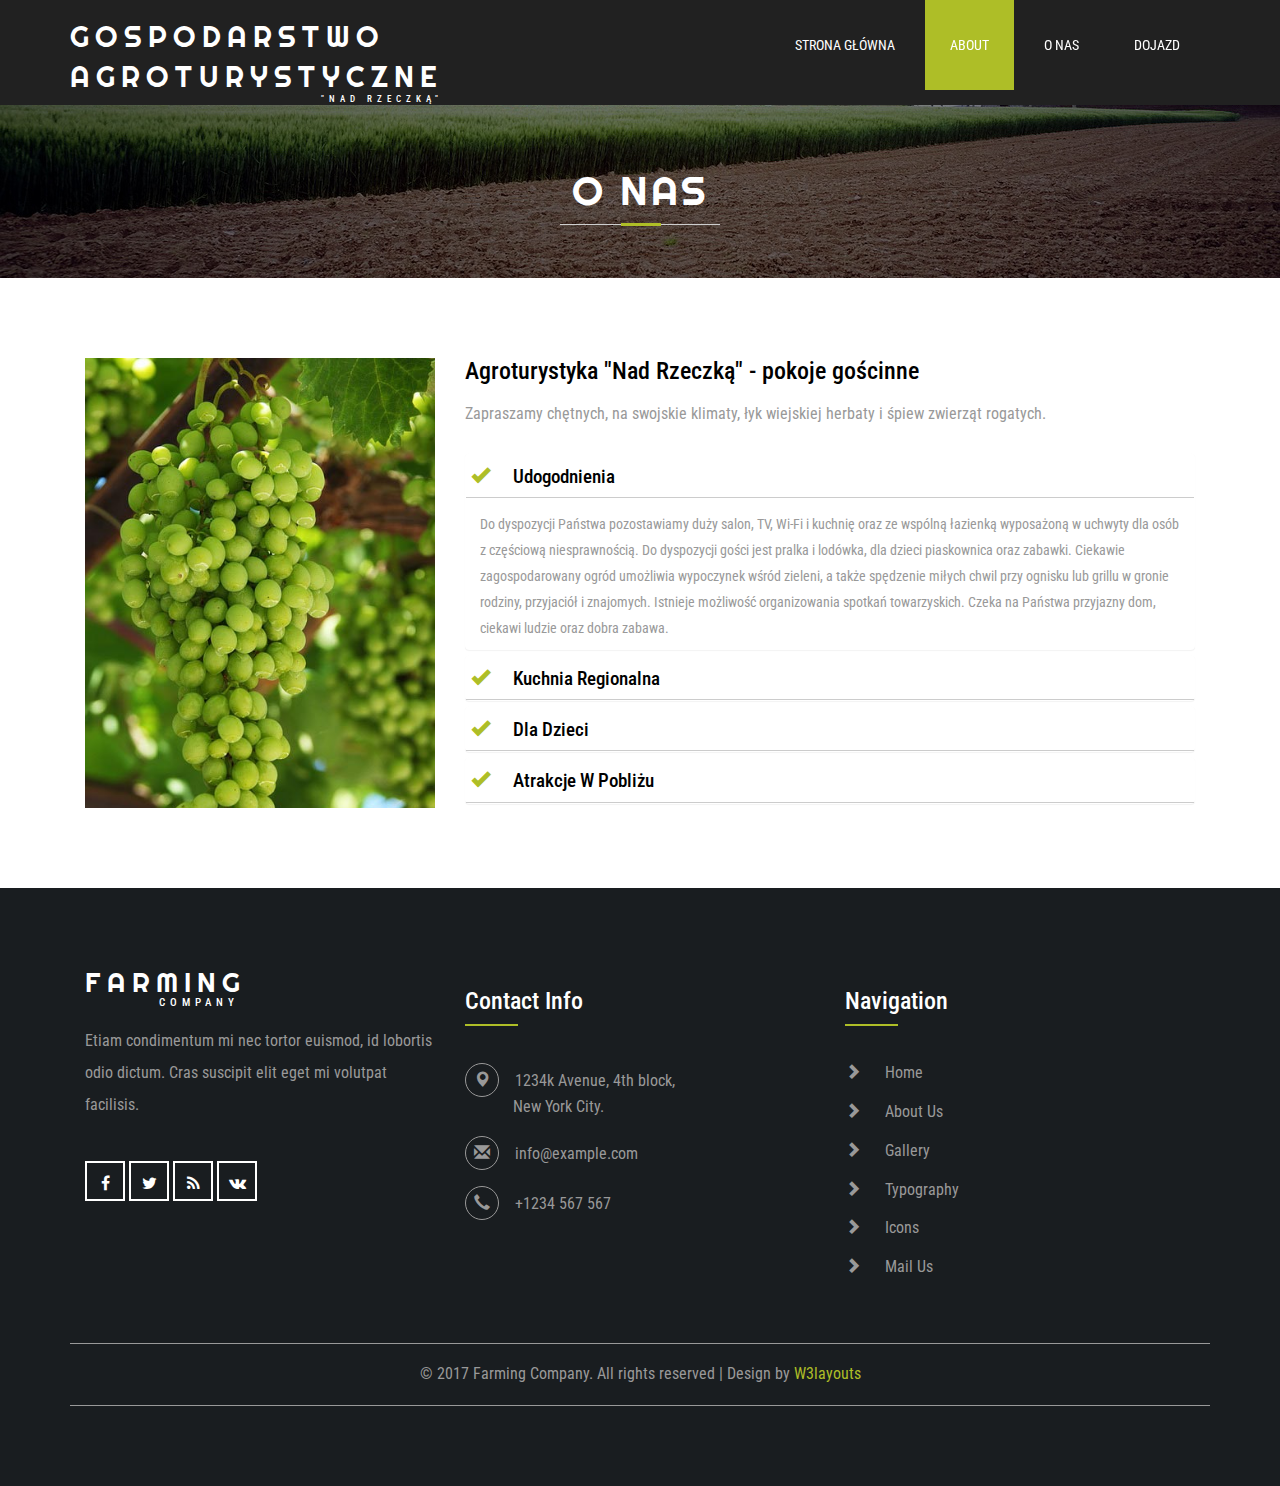
==== about.html @ cc29808d "Update about us main content" ====
<!DOCTYPE html>
<html lang="pl">
<head>
<title>O nas</title>
<meta name="viewport" content="width=device-width, initial-scale=1">
<meta http-equiv="Content-Type" content="text/html; charset=utf-8" />
<meta name="keywords" content="Agroturystyka, Nad, Rzeczka, Hotel, Noclegi, Kontakt, O nas, Informacje" />
<meta name="description" content="Więcej informacji na temat naszego pensjonatu, udogodnienia, atrakcje... "/>
<script type="application/x-javascript"> addEventListener("load", function() { setTimeout(hideURLbar, 0); }, false); function hideURLbar(){ window.scrollTo(0,1); } </script>
<!-- bootstrap-css -->
<link href="css/bootstrap.css" rel="stylesheet" type="text/css" media="all" />
<!--// bootstrap-css -->
<!-- css -->
<link rel="stylesheet" href="css/style.css" type="text/css" media="all" />
<!--// css -->
<!-- font-awesome icons -->
<link href="css/font-awesome.css" rel="stylesheet"> 
<!-- //font-awesome icons -->
<!-- font -->
<link href="//fonts.googleapis.com/css?family=Righteous&subset=latin-ext" rel="stylesheet">
<link href='//fonts.googleapis.com/css?family=Roboto+Condensed:400,700italic,700,400italic,300italic,300' rel='stylesheet' type='text/css'>
<!-- //font -->
<script src="js/jquery-1.11.1.min.js"></script>
<script src="js/bootstrap.js"></script>
<script src="js/SmoothScroll.min.js"></script>
<script type="text/javascript">
	jQuery(document).ready(function($) {
		$(".scroll").click(function(event){		
			event.preventDefault();
			$('html,body').animate({scrollTop:$(this.hash).offset().top},1000);
		});
	});
</script>
</head>
<body>
	<!-- header -->
	<div class="header">
	<div class="container">
		<nav class="navbar navbar-default">
			<!-- Brand and toggle get grouped for better mobile display -->
			<div class="navbar-header">
				<button type="button" class="navbar-toggle collapsed" data-toggle="collapse" data-target="#bs-example-navbar-collapse-1">
					<span class="sr-only">Toggle navigation</span>
					<span class="icon-bar"></span>
					<span class="icon-bar"></span>
					<span class="icon-bar"></span>
				</button>
				<div class="w3layouts-logo">
					<h1><a href="index">Gospodarstwo <br>Agroturystyczne<span>"Nad Rzeczką"</span></a></h1>
				</div>
			</div>

			<!-- Collect the nav links, forms, and other content for toggling -->
			<div class="collapse navbar-collapse nav-wil" id="bs-example-navbar-collapse-1">
				<nav>
					<ul class="nav navbar-nav">
						<li><a href="index.html">Strona główna</a></li>
						<li class="active"><a href="about.html" class="hvr-sweep-to-bottom">About</a></li>
						<li><a href="gallery.html" class="hvr-sweep-to-bottom">O nas</a></li>
						<li><a href="mail.html" class="hvr-sweep-to-bottom">Dojazd</a></li>
					</ul>
				</nav>
			</div>
			<!-- /.navbar-collapse -->
		</nav>
	</div>
</div>
	<!-- //header -->
	<!-- banner -->
	<div class="banner about-banner">
		<div class="container">
			<h2>O NAS</h2>
			<div class="agileits-line"> </div>
		</div>
	</div>
	<!-- //banner -->
	<!-- about -->
	<!-- about-top -->
	<div class="about-top">
		<div class="container">
			<div class="about-w3ls-row">
				<div class="col-md-4 about-left">
					<div class="about-w3layouts-pic">
						
					</div> 
				</div>
				<div class="col-md-8 about-right">
					<h5>Agroturystyka "Nad Rzeczką" - pokoje gościnne</h5>
					<p>Zapraszamy chętnych, na swojskie klimaty, łyk wiejskiej herbaty i śpiew zwierząt rogatych.</p>
					<!-- history -->
					<div class="panel-group" id="accordion" role="tablist" aria-multiselectable="true"> 
						<div class="panel panel-default">
							<div class="panel-heading" role="tab" id="headingOne">
								<h4 class="panel-title asd">
									<a class="pa_italic" role="button" data-toggle="collapse" data-parent="#accordion" href="#collapseOne" aria-expanded="true" aria-controls="collapseOne">
										<span class="glyphicon glyphicon-ok" aria-hidden="true"></span> Udogodnienia
									</a>
								</h4>
							</div>
							<div id="collapseOne" class="panel-collapse collapse in" role="tabpanel" aria-labelledby="headingOne">
								<div class="panel-body panel_text">
									Do dyspozycji Państwa pozostawiamy duży salon, TV, Wi-Fi i kuchnię oraz ze wspólną łazienką wyposażoną w uchwyty dla osób z częściową niesprawnością.
									Do dyspozycji gości jest pralka i lodówka, dla dzieci piaskownica oraz zabawki.
									Ciekawie zagospodarowany ogród umożliwia wypoczynek wśród zieleni, a także spędzenie miłych chwil przy ognisku lub grillu w gronie rodziny, przyjaciół i znajomych.
									Istnieje możliwość organizowania spotkań towarzyskich. Czeka na Państwa przyjazny dom, ciekawi ludzie oraz dobra zabawa.
								</div>
							</div>
						</div>
						<div class="panel panel-default">
							<div class="panel-heading" role="tab" id="headingTwo">
								<h4 class="panel-title asd">
									<a class="pa_italic collapsed" role="button" data-toggle="collapse" data-parent="#accordion" href="#collapseTwo" aria-expanded="false" aria-controls="collapseTwo">
										<span class="glyphicon glyphicon-ok" aria-hidden="true"></span> Kuchnia regionalna
									</a>
								</h4>
							</div>
							<div id="collapseTwo" class="panel-collapse collapse" role="tabpanel" aria-labelledby="headingTwo">
								<div class="panel-body panel_text">
									Polecamy kuchnię regionalną, smaczne potrawy z produktów własnego gospodarstwa- masła, sery, mięsa oraz warzywa z przydomowego ogródka.
									Proponujemy możliwość uczestnictwa w wypieku ciast robieniu serów i masła oraz prac gospodarskich.
								</div>
							</div>
						</div>
						<div class="panel panel-default">
							<div class="panel-heading" role="tab" id="headingThree">
							  <h4 class="panel-title asd">
								<a class="pa_italic collapsed" role="button" data-toggle="collapse" data-parent="#accordion" href="#collapseThree" aria-expanded="false" aria-controls="collapseThree">
									<span class="glyphicon glyphicon-ok" aria-hidden="true"></span> Dla dzieci
								</a>
							  </h4>
							</div>
							<div id="collapseThree" class="panel-collapse collapse" role="tabpanel" aria-labelledby="headingThree">
								<div class="panel-body panel_text">
									Dzieci mogą zaprzyjaźnić się ze zwierzętami w naszym obejściu oraz zabrać ze sobą swoje domowe zwierzątka. Organizujemy piesze wycieczki po okolicy.
									Oprócz tego w naszej miejscowości znajduje się stadnina koni<a href="http://stajnia-roka.pl/" target="_blank"> "Roka" &nbsp;</a>i Ośrodek Kultury Wiejskiej, w którym organizowane są zabawy dla dzieci oraz imprezy regionalne.
									Zaletą tego miejsca są duże tereny do jazdy konnej (łąki, las i nieużytki). Stajnia specjalizuje się w hodowli, nauce jazdy konnej i imprezach
									integracyjnych.
								</div>
							</div>
						</div>
						<div class="panel panel-default">
							<div class="panel-heading" role="tab" id="headingFour">
							  <h4 class="panel-title asd">
								<a class="pa_italic collapsed" role="button" data-toggle="collapse" data-parent="#accordion" href="#collapseFour" aria-expanded="false" aria-controls="collapseFour">
									<span class="glyphicon glyphicon-ok" aria-hidden="true"></span> Atrakcje w pobliżu
								</a>
							  </h4>
							</div>
							<div id="collapseFour" class="panel-collapse collapse" role="tabpanel" aria-labelledby="headingFour">
								<div class="panel-body panel_text">
									<ul>
										<li>Stadnina koni (1 km)</li>
										<li>Muzeum Tkactwa oraz kościół z malowidłami Mehoffera (5 km)</li>
										<li>Sanktuarium Maryjne w Licheniu (57 km)</li>
										<li>Wspaniałe dywany kwiatowe z okazji Bożego Ciała w pobliskim Spycimierzu (21 km)</li>
										<li>Zamek w Uniejowie wraz z parkiem i kąpielisko z wodami geotermalnymi (20 km)</li>
									</ul>
								</div>
							</div>
						</div>
					</div>
					<!-- //history --> 
				</div>
				<div class="clearfix"> </div> 
			</div>
		</div>
	</div>

	<!-- footer -->
	<div class="footer">
		<div class="container">
			<div class="agileinfo_footer_grids">
				<div class="col-md-4 agileinfo_footer_grid">
					<div class="agile-logo">
						<h4><a href="index.html">Farming <span>Company</span></a></h4>
					</div>
					<p>Etiam condimentum mi nec tortor euismod, id lobortis odio dictum. Cras 
						suscipit elit eget mi volutpat facilisis.</p>
					<div class="agileinfo-social-grids">
						<ul>
							<li><a href="#"><i class="fa fa-facebook"></i></a></li>
							<li><a href="#"><i class="fa fa-twitter"></i></a></li>
							<li><a href="#"><i class="fa fa-rss"></i></a></li>
							<li><a href="#"><i class="fa fa-vk"></i></a></li>
						</ul>
					</div>
				</div>
				<div class="col-md-4 agileinfo_footer_grid">
					<h3>Contact Info</h3>
					<ul class="agileinfo_footer_grid_list">
						<li><i class="glyphicon glyphicon-map-marker" aria-hidden="true"></i>1234k Avenue, 4th block, <span>New York City.</span></li>
						<li><i class="glyphicon glyphicon-envelope" aria-hidden="true"></i><a href="mailto:info@example.com">info@example.com</a></li>
						<li><i class="glyphicon glyphicon-earphone" aria-hidden="true"></i>+1234 567 567</li>
					</ul>
				</div>
				<div class="col-md-4 agileinfo_footer_grid">
					<h3>Navigation</h3>
					<ul class="agileinfo_footer_grid_nav">
						<li><span class="glyphicon glyphicon-chevron-right" aria-hidden="true"></span><a href="index.html">Home</a></li>
						<li><span class="glyphicon glyphicon-chevron-right" aria-hidden="true"></span><a href="about.html">About Us</a></li>
						<li><span class="glyphicon glyphicon-chevron-right" aria-hidden="true"></span><a href="gallery.html">Gallery</a></li>
						<li><span class="glyphicon glyphicon-chevron-right" aria-hidden="true"></span><a href="typography.html">Typography</a></li>
						<li><span class="glyphicon glyphicon-chevron-right" aria-hidden="true"></span><a href="icons.html">Icons</a></li>
						<li><span class="glyphicon glyphicon-chevron-right" aria-hidden="true"></span><a href="mail.html">Mail Us</a></li>
					</ul>
				</div>
				<div class="clearfix"> </div>
			</div>
			<div class="w3agile_footer_copy">
				<p>&copy; 2017 Farming Company. All rights reserved | Design by <a href="http://w3layouts.com/">W3layouts</a></p>
			</div>
		</div>
	</div>
	<!-- //footer -->
	<script type="text/javascript" src="js/move-top.js"></script>
	<script type="text/javascript" src="js/easing.js"></script>
	<!-- here stars scrolling icon -->
	<script type="text/javascript">
		$(document).ready(function() {
			/*
				var defaults = {
				containerID: 'toTop', // fading element id
				containerHoverID: 'toTopHover', // fading element hover id
				scrollSpeed: 1200,
				easingType: 'linear' 
				};
			*/
								
			$().UItoTop({ easingType: 'easeOutQuart' });
								
			});
	</script>
<!-- //here ends scrolling icon -->
</body>	
</html>
---- css/style.css ----
/*--A Design by W3layouts 
Author: W3layout
Author URL: http://w3layouts.com
License: Creative Commons Attribution 3.0 Unported
License URL: http://creativecommons.org/licenses/by/3.0/
--*/
body a {
  transition: 0.5s all;
  -webkit-transition: 0.5s all;
  -o-transition: 0.5s all;
  -moz-transition: 0.5s all;
  -ms-transition: 0.5s all;
}
html, body{
    font-size: 100%;
	font-family: 'Roboto Condensed', sans-serif;
}
body{
	background:#FFFFFF;
}
body a:hover {
    text-decoration: none;
}
/*-- header --*/
input[type="submit"],.w3l_banner_info_left_grid_left h3 a,.w3agile_footer_copy p a,.reply a,.agile_cat_grid_tags ul li a:hover,.agile_cat_grid ul.categories li a,.w3l_admin a,.w3ls_single_left_grid_right ul li a,.wthree_features_services_grid h4 a,.agile_services_bottom_grid_left_grid a,.simplefilter li,.agileinfo_footer_grid ul li a,.w3l_banner_info_left_grid1,.agile_blog_grid h4 a{
	transition: .5s ease-in;
	-webkit-transition: .5s ease-in;
	-moz-transition: .5s ease-in;
	-o-transition: .5s ease-in;
	-ms-transition: .5s ease-in;
}
.header {
    background: #212121;
}
.navbar-default {
    background: none;
    border: none;
}
.navbar {
    margin-bottom: 0;
}
.navbar-collapse {
    padding: 0;
    box-shadow: none;
}
.navbar-default .navbar-brand {
    color: #fff;
}
.w3layouts-logo {
    margin: 1em 0 0 0;
}
.w3layouts-logo h1{
	margin:0;
}
.w3layouts-logo h1 a {
    font-family: 'Righteous', cursive;
    font-size: .8em;
    letter-spacing: 6px;
    text-transform: uppercase;
    color: #FFFFFF;
    text-decoration: none;
}
.w3layouts-logo h1 a span{
    display: block;
    font-size: .3em;
    letter-spacing: 5px;
    text-align: right;
    font-family: 'Roboto Condensed', sans-serif;
}
.navbar-nav {
    float: right;
    margin: 0;
}
.navbar-default .navbar-nav > li > a {
    color: #fff;
}
.navbar-default .navbar-nav > li > a:hover, .navbar-default .navbar-nav > li > a:focus {
    color: #fff;
}
.navbar-default .navbar-brand:hover, .navbar-default .navbar-brand:focus {
    color: #ffffff;
}
.navbar-nav > li > a {
    font-size: 14px;
    padding:35px 25px;
    text-transform: uppercase;
	margin-right:5px;
}
.navbar-default .navbar-nav > .active > a, .navbar-default .navbar-nav > .active > a:hover, .navbar-default .navbar-nav > .active > a:focus {
    color: #fff;
    background-color: #aebe27;
}
/* Sweep To Bottom */
.hvr-sweep-to-bottom {
  display: inline-block;
  vertical-align: middle;
  -webkit-transform: translateZ(0);
  transform: translateZ(0);
  box-shadow: 0 0 1px rgba(0, 0, 0, 0);
  -webkit-backface-visibility: hidden;
  backface-visibility: hidden;
  -moz-osx-font-smoothing: grayscale;
  position: relative;
  -webkit-transition-property: color;
  transition-property: color;
  -webkit-transition-duration: 0.3s;
  transition-duration: 0.3s;
}
.hvr-sweep-to-bottom:before {
  content: "";
  position: absolute;
  z-index: -1;
  top: 0;
  left: 0;
  right: 0;
  bottom: 0;
  background: #aebe27;
  -webkit-transform: scaleY(0);
  transform: scaleY(0);
  -webkit-transform-origin: 50% 0;
  transform-origin: 50% 0;
  -webkit-transition-property: transform;
  transition-property: transform;
  -webkit-transition-duration: 0.3s;
  transition-duration: 0.3s;
  -webkit-transition-timing-function: ease-out;
  transition-timing-function: ease-out;
}
.hvr-sweep-to-bottom:hover, .hvr-sweep-to-bottom:focus, .hvr-sweep-to-bottom:active {
  color: white;
}
.hvr-sweep-to-bottom:hover:before, .hvr-sweep-to-bottom:focus:before, .hvr-sweep-to-bottom:active:before {
  -webkit-transform: scaleY(1);
  transform: scaleY(1);
}

ul.dropdown-menu {
    background: #212121;
    box-shadow: 0 0 0;
    border: none;
    margin: 0;
    top: 6.4em;
    left: 0;
    min-width: 105px;
}
.dropdown-menu > li > a {
    display: block;
    padding: 6px 16px;
    clear: both;
    margin: 0 !important;
    font-weight: normal;
    line-height: 1.42857143;
    color: #FFF !important;
    border: none !important;
}
.dropdown-menu > li > a:hover, .dropdown-menu > li > a:focus {
    background: none;
}
.dropdown-menu > .active > a, .dropdown-menu > .active > a:hover, .dropdown-menu > .active > a:focus {
    color: #fff;
    text-decoration: none;
    background-color: #aebe27;
    outline: 0;
}
.dropdown-submenu {
    position: relative;
}

.dropdown-submenu>.dropdown-menu {
    top: 0;
    left: 103%;
    margin-top: -6px;
    margin-left: -1px;
    -webkit-border-radius: 0 6px 6px 6px;
    -moz-border-radius: 0 6px 6px;
    border-radius: 0 6px 6px 6px;
}

.dropdown-submenu:hover>.dropdown-menu {
    display: block;
}

.dropdown-submenu>a:after {
    display: block;
    content: " ";
    float: right;
    width: 0;
    height: 0;
    border-color: transparent;
    border-width: 5px 0 5px 5px;
    margin-top: 5px;
    margin-right: -10px;
}

.dropdown-submenu:hover>a:after {
    border-left-color: #fff;
}

.dropdown-submenu.pull-left {
    float: none;
}

.dropdown-submenu.pull-left>.dropdown-menu {
    left: -100%;
    margin-left: 10px;
    -webkit-border-radius: 6px 0 6px 6px;
    -moz-border-radius: 6px 0 6px 6px;
    border-radius: 6px 0 6px 6px;
}
/*-- //header --*/
/*-- banner --*/
.banner{
    background: url(../images/1.jpg) no-repeat 0px 0px;
    background-size: cover;
    -webkit-background-size: cover;
    -moz-background-size: cover;
    -o-background-size: cover;
    -ms-background-size: cover;
    min-height: 650px;
    position: relative;
}
.banner_text{
    text-align: center;
    margin: 6em 0 0 0;
}
.banner_text h3{
    color: #FFFFFF;
    font-size: 5em;
    margin: 0;
    font-weight: 600;
    text-transform: uppercase;
}
.banner_text p{
    color: #FFFFFF;
    font-size: 1em;
    margin: 3em 0;
    letter-spacing: 35px;
    text-transform: uppercase;
    font-weight: 600;
}
.w3ls-line {
    position: relative;
    content: "";
    height: 1px;
    background: rgba(255, 255, 255, 0.52);
    width: 53%;
    margin: 0 auto;
    top: 11px;
}
.w3ls-line:before {
    content: "";
    height: 3px;
    background: #FFFFFF;
    position: absolute;
    width: 16%;
    top: -1px;
    left: 256px;
}
.w3-button a{
    color: #FFFFFF;
    font-size: 1em;
    padding: .5em 1em;
    border: solid 3px #FFFFFF;
    text-decoration: none;
    border-radius: 0;
    margin: 0;
}
.w3-button a:hover{
	color:#FFFFFF;
}
.w3-button {
    position: relative;
    margin: 0;
    padding: 1em;
    z-index: 1;
}
/* General button style (reset) */
.btn {
	border: none;
	font-family: inherit;
	font-size: inherit;
	color: inherit;
	background: none;
	cursor: pointer;
	padding: 25px 80px;
	display: inline-block;
	margin: 15px 30px;
	text-transform: uppercase;
	letter-spacing: 1px;
	font-weight: 700;
	outline: none;
	position: relative;
	-webkit-transition: all 0.3s;
	-moz-transition: all 0.3s;
	transition: all 0.3s;
}

.btn:after {
	content: '';
	position: absolute;
	z-index: -1;
	-webkit-transition: all 0.3s;
	-moz-transition: all 0.3s;
	transition: all 0.3s;
}

/* Button 1b */
.btn-1 {
	border: 3px solid #fff;
	color: #fff;
}
.btn-1b:after {
    width: 100%;
    height: 0;
    top: 0;
    left: 0;
    background: #aebe27;
}

.btn-1b:hover,
.btn-1b:active {
	color: #0e83cd;
}

.btn-1b:hover:after,
.btn-1b:active:after {
	height: 100%;
}
/*-- //banner --*/
/*-- services --*/
.services,.text-grid,.blog,.footer,.about-top,.feature-grid,.team,.gallery,.codes,.typography,.contact-top{
    padding: 5em 0em;
}
.services-heading {
    text-align: center;
    padding-bottom:1em;
}
.services-heading h2,.services-heading h3,.about-banner h2 {
    font-size: 2.5em;
    color: #aebe27;
    font-family: 'Righteous', cursive;
    text-transform: uppercase;
    letter-spacing: 3px;
    margin: 0;
}
.agileits-line {
	position: relative;
    content: "";
    height: 1px;
    background: #cecece;
    width: 14%;
    margin: 0 auto;
    top: 11px;
}
.agileits-line:before {
    content: "";
    height: 3px;
    background: #aebe27;
    position: absolute;
    width: 25%;
    top: -1px;
    left: 61px;
}
.services-grid-left {
    float: left;
    width: 50%;
}
.services-grid-right {
    text-align: center;
}
.services-grid-left {
    border: 1px solid #A5A3A3;
    padding: 2em 2em;
}
.services-text h4 {
    font-size: 1.5em;
    color: #000;
}
.services-text p {
    font-size: .9em;
    color: #46423F;
    line-height: 1.8em;
    margin: 0;
}
.services-icon {
    float: left;
    width: 70px;
    height: 70px;
    border: 1px solid #999;
    text-align: center;
    padding: 0.5em;
    color: #aebe27;
    font-size: 2em;
    line-height: 1.2em;
}
.services-text {
    float: right;
    width: 78%;
}
.services-text h4 {
    font-size: 1.5em;
    color: #000;
    margin: 0 0 .5em 0;
}
.services-grid-right img {
    border: 1px solid #999999;
    border-radius: 90px;
}
.services-grid {
    width: 80%;
    margin: 3em auto 0em;
}
/*--services --*/
/*-- services-bottom --*/
.text-grid{
	background:url(../images/5.jpg) no-repeat 0px 0px;
	background-size:cover;
	text-align:center;
}
.text-grid h4{
    color: #FFFFFF;
    font-size: 5em;
    margin: 0;
    font-weight: 600;
    text-transform: uppercase;
}
.text-grid p{
	color: #FFFFFF;
    font-size: .9em;
    margin: 2em auto 0;
    line-height: 1.8em;
    width: 70%;
}
/*-- //services-bottom --*/
/*-- blog --*/
.agileinfo-blog-grids {
    margin: 5em 0 0 0;
}
.w3-agileits-blog-img a img{
	width:100%;
	margin-bottom:1em;
}
.w3-agileits-blog-text a{
	color:#000000;
	font-size:1.5em;
	margin:0;
	text-decoration:none;
}
.w3-agileits-blog-text a:hover{
	color:#aebe27;
}
.w3-agileits-blog-text p{
    color: #999999;
    font-size: .9em;
    line-height: 1.8em;
    margin: 1em 0 0 0;
}
/*-- //blog --*/
/*-- footer --*/
.footer{
    background: #191d20;
}
.agile-logo h4 {
    margin: 0;
    width: 44%;
}
.agile-logo h4 a {
    font-family: 'Righteous', cursive;
    font-size: 1.5em;
    letter-spacing: 6px;
    text-transform: uppercase;
    color: #FFFFFF;
    text-decoration: none;
}
.agile-logo h4 a span {
    display: block;
    font-size: .4em;
    letter-spacing: 5px;
    text-align: right;
    font-family: 'Roboto Condensed', sans-serif;
}
.agileinfo_footer_grid p{
	color:#999;
	margin:1em 0 2em;
	line-height:2em;
}
/*-- social-icons --*/
.agileinfo-social-grids ul{
	padding:0;
	margin:0;
}
.agileinfo-social-grids ul li{
    display: inline-block;
}
.agileinfo-social-grids ul li a {
	color: #333;
    text-align: center;
}
.agileinfo-social-grids ul li a i.fa.fa-facebook{
    height: 40px;
    width: 40px;
    line-height: 40px;
	border: solid 2px #fff;
    color: #FFFFFF;
    transition: 0.5s all;
    -webkit-transition: 0.5s all;
    -moz-transition: 0.5s all;
    -o-transition: 0.5s all;
    -ms-transition: 0.5s all;
}
.agileinfo-social-grids ul li a i.fa.fa-facebook:hover {
	border: solid 2px #3b5998;
	background:#3b5998;
}
.agileinfo-social-grids ul li a i.fa.fa-twitter{
    height: 40px;
    width: 40px;
    line-height: 40px;
	border: solid 2px #fff;
    color: #FFFFFF;
    transition: 0.5s all;
    -webkit-transition: 0.5s all;
    -moz-transition: 0.5s all;
    -o-transition: 0.5s all;
    -ms-transition: 0.5s all;
}
.agileinfo-social-grids ul li a i.fa.fa-twitter:hover{
	border: solid 2px #55acee;
	background:#55acee;
}
.agileinfo-social-grids ul li a i.fa.fa-rss{
    height: 40px;
    width: 40px;
    line-height: 40px;
    border: solid 2px #fff;
    color: #FFFFFF;
    transition: 0.5s all;
    -webkit-transition: 0.5s all;
    -moz-transition: 0.5s all;
    -o-transition: 0.5s all;
    -ms-transition: 0.5s all;
}
.agileinfo-social-grids ul li a i.fa.fa-rss:hover{
	border: solid 2px #f26522;
	background:#f26522;
}
.agileinfo-social-grids ul li a i.fa.fa-vk{
    height: 40px;
    width: 40px;
    line-height: 40px;
    border: solid 2px #fff;
    color: #FFFFFF;
    transition: 0.5s all;
    -webkit-transition: 0.5s all;
    -moz-transition: 0.5s all;
    -o-transition: 0.5s all;
    -ms-transition: 0.5s all;
}
.agileinfo-social-grids ul li a i.fa.fa-vk:hover{
	border: solid 2px #45668e;
	background:#45668e;
}
.agileinfo-social-grids ul li:nth-child(2){
	margin:.5em 0;
}
.agileinfo-social-grids ul li:nth-child(3){
	margin:0 0 .5em 0;
}
/*-- //social-icons --*/
.agileinfo_footer_grid h3{
    font-size: 1.5em;
    color: #ffffff;
    padding-bottom: .5em;
    position: relative;
    margin-bottom: 1.5em;
}
.agileinfo_footer_grid h3:after{
    content: '';
    background: #aebe27;
    width: 15%;
    height: 2px;
    position: absolute;
    bottom: 0%;
    left: 0%;
}
ul.agileinfo_footer_grid_nav {
    padding: 0;
    margin: 0;
}
.agileinfo_footer_grid ul.agileinfo_footer_grid_list li,.agileinfo_footer_grid_nav li {
    list-style-type: none;
    margin-bottom: 1em;
	color: #999;
}
.agileinfo_footer_grid ul.agileinfo_footer_grid_list li i {
    color: #999;
    border: 1px solid #999;
    padding: .5em;
    border-radius: 100%;
    -webkit-border-radius: 100%;
    -moz-border-radius: 100%;
    -o-border-radius: 100%;
    -ms-border-radius: 100%;
    margin-right: 1em;
}
.agileinfo_footer_grid ul.agileinfo_footer_grid_list li span {
    display: block;
    margin-left: 3em;
}
.agileinfo_footer_grid ul.agileinfo_footer_grid_list li a,.agileinfo_footer_grid_nav li a{
    color: #999;
    text-decoration: none;
}
.agileinfo_footer_grid ul.agileinfo_footer_grid_list li a:hover,.agileinfo_footer_grid_nav li a:hover{
	color:#FFFFFF;
	text-decoration:none;
}
.agileinfo_footer_grid_nav li span {
    color: #999999;
    padding-right: 1.5em;
}
.w3agile_footer_copy{
	margin:3em 0 0;
	padding:1em 0;
	border-top:1px solid #999;
	border-bottom:1px solid #999;
	text-align:center;
}
.w3agile_footer_copy p{
    color: #999;
    line-height: 1.8em;
    margin: 0;
}
.w3agile_footer_copy p a{
    color: #aebe27;
    text-decoration: none;
}
.w3agile_footer_copy p a:hover{
	color:#FFFFFF;
}
ul.agileinfo_footer_grid_list {
    padding: 0;
    margin: 0;
}
/*-- //footer --*/
/*-- about --*/
.about-banner{
    min-height: 0 !important;
    text-align: center;
    padding: 4em 0;
    background: url(../images/1.jpg) no-repeat 0px -245px !important;
    background-size: cover !important;
    -webkit-background-size: cover !important;
    -moz-background-size: cover !important;
    -o-background-size: cover !important;
    -ms-background-size: cover !important;
}
.about-banner h2{
    color: #ffffff;	
}
/*-- about-top --*/
.about-w3layouts-pic{
    background: url(../images/10.jpg) no-repeat 0px 0px;
    background-size: cover;
    min-height: 450px;
}
.about-right h5 {
    font-size: 1.5em;
    color: #000;
    margin: 0;
}
.about-right p {
    text-align: left;
    margin: 1em 0 0 0;
    color: #999999;
    line-height: 1.8em;
}
/*-- panel-accordion --*/
.w3ls-about h3.title-agile {
    margin-bottom: 0.8em;
}
.panel-group {
    margin: 1.5em 0 0;
}
.panel-heading {
    padding: 10px 5px;
}
.panel-default span.glyphicon {
    color: #aebe27;
    margin-right: 1em;
}
.panel-title {
	font-size: 1.2em;
    color: #000000;
    text-transform: capitalize;
    text-decoration: none;
}
.panel-title:hover{
	text-decoration: none;
}
a.pa_italic:focus {
    text-decoration: none;
}
.panel-default {
    border-color: #FFF;
}
.panel-default > .panel-heading {
    border-color: #FFF;
	color:#212121;
    background-color: #fff;
}
.panel-body {
    padding: 1em 1em 0.5em;
    color: #999999;
    font-size: .9em;
    line-height: 1.8em;
    margin: 0;
    border: none !important;
}
a.pa_italic label {
    cursor: pointer;
	font-weight:500;
}
.panel-default > .panel-heading {
    border-bottom: 1px solid #ccc;
} 
/*-- //about-top --*/
/*-- feature-grid --*/
.feature-grid{
    background: #f5f9d5;
}
.agileits-feature-grids,.team-row {
    margin: 5em 0 0 0;
}
.agileinfo-feature-info{
	background:#FFFFFF;
	padding:1em;
}
.agileinfo-feature-info img{
	width:100%;
}
.agileinfo-feature-info h5{
    color: #000000;
    font-size: 1.5em;
    margin: 1em 0 0 0;
    text-decoration: none;
}
.agileinfo-feature-info p{
	color: #999999;
    font-size: .9em;
    line-height: 1.8em;
    margin: 1em 0 0 0;
}
/*-- //feature-grid --*/
/*-- team --*/
.team-grids .team-img {
	overflow: hidden;
	position: relative;
	display: block;
}
.captn h4 {
    color: #fff;
    font-size: 1.5em;
    margin: 0;
}
.captn p {
    font-size: .9em;
    margin-top: 1em;
	color:#fff;
	line-height:1.8em;
}
.team-grids .captn {
    display: inline-block;
    height: 100%;
    width: 100%;
    position: absolute;
    top: -100%;
    right: 0;
    background-color: rgba(174, 190, 39, 0.6);
    text-align: center;
    -o-transition: all 0.5s ease;
    -moz-transition: all 0.5s ease;
    -ms-transition: all 0.5s ease;
    -webkit-transition: all 0.5s ease;
    transition: all 0.5s ease;
}
.captn-top {
    padding: 16% 10%;
}
.team-img:hover .captn {
	width: 100%;
	top: 0%;
}
img.img-responsive {
    width: 100%;
}
.team .wthree-social-grids{
    background: #aebe27;
    padding: 1em;
    -webkit-transform: scale(0);
    -moz-transform: scale(0);
    -o-transform: scale(0);
    -ms-transform: scale(0);
    transform: scale(0);
    -webkit-transition: 1s all;
    -moz-transition: 1s all;
    transition: 1s all;
}
.team-img:hover .wthree-social-grids {
    -webkit-transform: scale(1);
	-moz-transform: scale(1);
	-o-transform: scale(1);
	-ms-transform: scale(1);
    transform: scale(1);
}
.wthree-social-grids ul{
    padding: 0;
    margin: 0;
}
.wthree-social-grids ul li{
    display: inline-block;
}
.wthree-social-grids ul li a {
	color: #333;
    text-align: center;
}
.wthree-social-grids ul li a i.fa.fa-facebook,.wthree-social-grids ul li a i.fa.fa-twitter,.wthree-social-grids ul li a i.fa.fa-rss{
    height: 30px;
    width: 30px;
    line-height: 30px;
	border:solid 2px #FFF;
    color: #FFF;
    transition: 0.5s all;
    -webkit-transition: 0.5s all;
    -moz-transition: 0.5s all;
    -o-transition: 0.5s all;
    -ms-transition: 0.5s all;
}
.wthree-social-grids ul li a i.fa.fa-facebook:hover{
	background: #3b5998;
}
.wthree-social-grids ul li a i.fa.fa-twitter:hover{
	background: #55acee;
}
.wthree-social-grids ul li a i.fa.fa-rss:hover{
	background: #f26522;
}
/*--//team--*/
/*-- //about --*/
/*-- gallery --*/
.grid {
	position: relative;
	clear: both;
	margin: 0 auto;
	max-width: 1000px;
	list-style: none;
	text-align: center;
}

/* Common style */
.grid figure {
	position: relative;	
	overflow: hidden;
	margin: 10px 0;
	height: auto;
	text-align: center;
	cursor: pointer;
}

.grid figure img {
	position: relative;
	display: block;
	min-height: 100%;
	width: 100%;
	opacity: 0.8;
}

.grid figure figcaption {
	padding: 2em;
	color: #fff;
	text-transform: uppercase;
	font-size: 1.25em;
	-webkit-backface-visibility: hidden;
	backface-visibility: hidden;
}

.grid figure figcaption::before,
.grid figure figcaption::after {
	pointer-events: none;
}

.grid figure figcaption,
.grid figure figcaption > a {
	position: absolute;
	top: 0;
	left: 0;
	width: 100%;
	height: 100%;
}

/* Anchor will cover the whole item by default */
/* For some effects it will show as a button */
.grid figure figcaption > a {
	z-index: 1000;
	text-indent: 200%;
	white-space: nowrap;
	font-size: 0;
	opacity: 0;
}

.grid figure h3 {
    word-spacing: -0.15em;
    font-weight: 300;
    margin: 0 0 .5em 0;
    text-align: left;
    font-size: 1.5em;
}

.grid figure h2 span {
	font-weight: 800;
}

.grid figure h2,
.grid figure p {
	margin: 0;
}

.grid figure p {
	letter-spacing: 1px;
    font-size: 68.5%;
    text-transform: lowercase;
    text-transform: capitalize;
}
.grid figure h3 span {
    font-weight: 800;
}
/*---------------*/
/***** Roxy *****/
/*---------------*/

figure.effect-roxy {
	background: -webkit-linear-gradient(45deg, #ff89e9 0%, #05abe0 100%);
	background: linear-gradient(45deg, #ff89e9 0%,#05abe0 100%);
}

figure.effect-roxy img {
	max-width: none;
	width: -webkit-calc(100% + 60px);
	width: calc(100% + 60px);
	-webkit-transition: opacity 0.35s, -webkit-transform 0.35s;
	transition: opacity 0.35s, transform 0.35s;
	-webkit-transform: translate3d(-50px,0,0);
	transform: translate3d(-50px,0,0);
}

figure.effect-roxy figcaption::before {
	position: absolute;
	top: 30px;
	right: 30px;
	bottom: 30px;
	left: 30px;
	border: 1px solid #fff;
	content: '';
	opacity: 0;
	-webkit-transition: opacity 0.35s, -webkit-transform 0.35s;
	transition: opacity 0.35s, transform 0.35s;
	-webkit-transform: translate3d(-20px,0,0);
	transform: translate3d(-20px,0,0);
}

figure.effect-roxy figcaption {
    padding: 2em;
    text-align: left;
}

figure.effect-roxy h2 {
	padding: 30% 0 10px 0;
}

figure.effect-roxy p {
    opacity: 0;
    -webkit-transition: opacity 0.35s, -webkit-transform 0.35s;
    transition: opacity 0.35s, transform 0.35s;
    -webkit-transform: translate3d(-10px,0,0);
    transform: translate3d(-10px,0,0);
    line-height: 1.8em;
}

figure.effect-roxy:hover img {
	opacity: 0.7;
	-webkit-transform: translate3d(0,0,0);
	transform: translate3d(0,0,0);
}

figure.effect-roxy:hover figcaption::before,
figure.effect-roxy:hover p {
    opacity: 1;
    -webkit-transform: translate3d(0,0,0);
    transform: translate3d(0,0,0);
    line-height: 1.8em;
}
/*-- //gallery --*/
/*-- icons --*/
.codes a {
    color: #999;
}
.icon-box {
    padding: 8px 15px;
    background: rgba(149, 149, 149, 0.18);
    margin: 1em 0 1em 0;
    border: 5px solid #ffffff;
    text-align: left;
    -moz-box-sizing: border-box;
    -webkit-box-sizing: border-box;
    box-sizing: border-box;
    font-size: 1em;
    transition: 0.5s all;
    -webkit-transition: 0.5s all;
    -o-transition: 0.5s all;
    -ms-transition: 0.5s all;
    -moz-transition: 0.5s all;
    cursor: pointer;
} 
.icon-box:hover {
    background: #86c724;
    transition: 0.5s all;
    -webkit-transition: 0.5s all;
    -o-transition: 0.5s all;
    -ms-transition: 0.5s all;
    -moz-transition: 0.5s all;
}
.icon-box:hover i.fa {
	color:#fff !important;
}
.icon-box:hover a.agile-icon {
	color:#fff !important;
}
.codes .bs-glyphicons li {
    float: left;
    width: 12.5%;
    height: 115px;
    padding: 10px; 
    line-height: 1.4;
    text-align: center;  
    font-size: 12px;
    list-style-type: none;	
}
.codes .bs-glyphicons .glyphicon {
    margin-top: 5px;
    margin-bottom: 10px;
    font-size: 24px;
}
.codes .glyphicon {
    position: relative;
    top: 1px;
    display: inline-block;
    font-family: 'Glyphicons Halflings';
    font-style: normal;
    font-weight: 400;
    line-height: 1;
    -webkit-font-smoothing: antialiased;
    -moz-osx-font-smoothing: grayscale;
	color: #777;
} 
.codes .bs-glyphicons .glyphicon-class {
    display: block;
    text-align: center;
    word-wrap: break-word;
}
h3.icon-subheading {
    color: #212121 !important;
    margin: 30px 0 15px;
    font-size: 1.3em;
    font-weight: 600;
    letter-spacing: 1px;
    text-transform: uppercase;
    font-family: 'Roboto', sans-serif;
}
h3.agileits-icons-title {
    text-align: center;
    font-size: 2em;
    color: #2f2f2f;
    font-weight: 700;
    margin: 0;
}
.icons a {
    color: #999;
}
.icon-box i {
    margin-right: 10px !important;
    font-size: 20px !important;
    color: #282a2b !important;
}
.icons .bs-glyphicons li {
    float: left;
    width: 18%;
    height: 115px;
    padding: 10px;
    line-height: 1.4;
    text-align: center;
    font-size: 12px;
    list-style-type: none;
    background:rgba(149, 149, 149, 0.18);
    margin: 1%;
}
.icons .bs-glyphicons .glyphicon {
    margin-top: 5px;
    margin-bottom: 10px;
    font-size: 24px;
	color: #282a2b;
}
.icons .glyphicon {
    position: relative;
    top: 1px;
    display: inline-block;
    font-family: 'Glyphicons Halflings';
    font-style: normal;
    font-weight: 400;
    line-height: 1;
    -webkit-font-smoothing: antialiased;
    -moz-osx-font-smoothing: grayscale;
	color: #777;
} 
.icons .bs-glyphicons .glyphicon-class {
    display: block;
    text-align: center;
    word-wrap: break-word;
}
ul.bs-glyphicons-list {
    padding: 0;
    margin: 0;
}
/*-- //icons --*/
/*-- typography --*/
h3.hdg {
    font-size: 2.5em;
	color:#000 !important;
}
.show-grid [class^=col-] {
    background: #fff;
  text-align: center;
  margin-bottom: 10px;
  line-height: 2em;
  border: 10px solid #f0f0f0;
}
.show-grid [class*="col-"]:hover {
  background: #e0e0e0;
}
.grid_3{
	margin-bottom:2em;
}
.xs h3, h3.m_1{
	color:#000;
	font-size:1.7em;
	font-weight:300;
	margin-bottom: 1em;
}
.grid_3 p{
  color: #555;
  font-size: 0.85em;
  margin-bottom: 1em;
  font-weight: 300;
}
.grid_4{
	background:none;
}
.label {
  font-weight: 300 !important;
  border-radius:4px;
}  
.grid_5{
	background:none;
	padding:2em 0;
}
.table > thead > tr > th, .table > tbody > tr > th, .table > tfoot > tr > th, .table > thead > tr > td, .table > tbody > tr > td, .table > tfoot > tr > td {
  border-top: none !important;
}
.tab-content > .active {
  display: block;
  visibility: visible;
}
.pagination > .active > a, .pagination > .active > span, .pagination > .active > a:hover, .pagination > .active > span:hover, .pagination > .active > a:focus, .pagination > .active > span:focus {
  z-index: 0;
}
.badge-primary {
  background-color: #03a9f4;
}
.badge-success {
  background-color: #8bc34a;
}
.badge-warning {
  background-color: #ffc107;
}
.badge-danger {
  background-color: #e51c23;
}
.grid_3 p{
  line-height: 2em;
  color: #888;
  font-size: 0.9em;
  margin-bottom: 1em;
  font-weight: 300;
}
.bs-docs-example {
  margin: 1em 0;
}
section#tables  p {
 margin-top: 1em;
}
.tab-container .tab-content {
  border-radius: 0 2px 2px 2px;
  border: 1px solid #e0e0e0;
  padding: 16px;
  background-color: #ffffff;
}
.table td, .table>tbody>tr>td, .table>tbody>tr>th, .table>tfoot>tr>td, .table>tfoot>tr>th, .table>thead>tr>td, .table>thead>tr>th {
  padding: 15px!important;
}
.table > thead > tr > th, .table > tbody > tr > th, .table > tfoot > tr > th, .table > thead > tr > td, .table > tbody > tr > td, .table > tfoot > tr > td {
  font-size: 0.9em;
  color: #555;
  border-top: none !important;
}
.tab-content > .active {
  display: block;
  visibility: visible;
}
.label {
  font-weight: 300 !important;
}
.label {
  padding: 4px 6px;
  border: none;
  text-shadow: none;
}
.nav-tabs {
  margin-bottom: 1em;
}
.alert {
  font-size: 0.85em;
}
h1.t-button,h2.t-button,h3.t-button,h4.t-button,h5.t-button {
	line-height:1.8em;
  margin-top:0.5em;
  margin-bottom: 0.5em;
}
li.list-group-item1 {
  line-height: 2.5em;
}
.input-group {
  margin-bottom: 20px;
  }
.in-gp-tl{
	padding:0;
}
.in-gp-tb{
	padding-right:0;
}
.list-group {
  margin-bottom: 48px;
}
ol {
  margin-bottom: 44px;
}
h2.typoh2{
    margin: 0 0 10px;
}
@media (max-width:768px){
.grid_5 {
	padding: 0 0 1em;
}
.grid_3 {
	margin-bottom: 0em;
}
}
@media (max-width:640px){
	h1, .h1, h2, .h2, h3, .h3 {
		margin-top: 0px;
		margin-bottom: 0px;
	}
	.grid_5 h3, .grid_5 h2, .grid_5 h1, .grid_5 h4, .grid_5 h5, h3.hdg, h3.bars {
		margin-bottom: .5em;
	}
	.progress {
		height: 10px;
		margin-bottom: 10px;
	}
	ol.breadcrumb li,.grid_3 p,ul.list-group li,li.list-group-item1 {
		font-size: 14px;
	}
	.breadcrumb {
		margin-bottom: 10px;
	}
	.well {
		font-size: 14px;
		margin-bottom: 10px;
	}
	h2.typoh2 {
		font-size: 1.5em;
	}
.grid_4 {
    margin-top: 30px;
}
}
@media (max-width:480px){
	.table h1 {
		font-size: 26px;
	}
	.table h2 {
		font-size: 23px;
	}
	.table h3 {
		font-size: 20px;
	}
	.label {
		font-size: 53%;
	}
	.alert,p {
		font-size: 14px;
	}
	.pagination {
		margin: 20px 0 0px;
	}
}
@media (max-width: 320px){
	.grid_4 {
		margin-top: 18px;
	}
	.alert, p,ol.breadcrumb li, .grid_3 p,.well, ul.list-group li, li.list-group-item1,a.list-group-item {
		font-size: 13px;
	}
	.alert {
		padding: 10px;
		margin-bottom: 10px;
	}
	ul.pagination li a {
		font-size: 14px;
		padding: 5px 11px !important;
	}
	.list-group {
		margin-bottom: 10px;
	}
	.well {
		padding: 10px;
	}
	.table > thead > tr > th, .table > tbody > tr > th, .table > tfoot > tr > th, .table > thead > tr > td, .table > tbody > tr > td, .table > tfoot > tr > td {
		font-size: 0.81em;
	}
	.table td, .table>tbody>tr>td, .table>tbody>tr>th, .table>tfoot>tr>td, .table>tfoot>tr>th, .table>thead>tr>td, .table>thead>tr>th {
		padding: 12px!important;
	}
	.codes .row {
		margin: 0;
	}
}
/*-- //typography --*/
/*-- contact --*/ 
.contact-form input[type="text"],.contact-form input[type="email"] {
    width: 47.7%;
    color: #999;
    float: left;
    background: none;
    outline: none;
    font-size: .9em;
    padding: .7em 1em;
    margin-bottom: 1.5em;
    border: solid 1px #999;
    -webkit-appearance: none;
    display: inline-block;
}
.contact-form  input.email {
    margin: 0 0 0 1.8em;
}
.contact-form textarea {
    resize: none;
    width: 100%;
    background: none;
    color: #999;
    font-size: .9em;
    outline: none;
    padding: .6em .8em;
    border: solid 1px #999;
    min-height: 12em;
    -webkit-appearance: none;
}
.contact-form input[type="submit"] {
    outline: none;
    color: #fff;
    padding: 0.6em 4em;
    font-size: .9em;
    margin: 1em 0 0 0;
    -webkit-appearance: none;
    background: #191d20;
    transition: 0.5s all;
    border: 2px solid #191d20;
    -webkit-transition: 0.5s all;
    transition: 0.5s all;
    -moz-transition: 0.5s all;
}
.contact-form  input[type="submit"]:hover {
    background: none;
    color: #FFFFFF;
	background:#aebe27;
	border: 2px solid #aebe27;
}
::-webkit-input-placeholder {
	color:#999 !important;
}
:-moz-placeholder { /* Firefox 18- */
	color:#999 !important;
}
::-moz-placeholder {  /* Firefox 19+ */
	color:#999 !important;
}
:-ms-input-placeholder {  
	color:#999 !important;
}
.contact-right h4 {
    font-size: 1.5em;
    color: #fff;
    line-height: 1.8em;
}
.contact-text {
	background: #191d20;
    padding: 2em;
}
.contact-right h4 {
    font-size: 1.8em;
    color: #FFFFFF;
}
.contact-text p {
    color: #fff;
    font-size: 1em;
    margin-top: 0.8em;
    text-align: left;
}
/*-- map --*/
.map {
    position: relative;
}
.map iframe {
    width: 100%;
    min-height: 500px;
    border: none;
}
.address {
    position: absolute;
    top: 17%;
    background: #aebe27;
    padding: 4em 8em 4em 16em;
    text-align: left;
    width: 43%;
}
.map .w3ls-title h3 {
    width: 100%;
    margin: 0 0 1em;
    color: #fff;
    font-size: 2em;
    font-family: 'Righteous', cursive;
    text-transform: uppercase;
    letter-spacing: 3px;
}
.address h4 {
    font-size: 2em;
    color: #fff;
    margin-bottom: 0.5em;
}
.address p {
    color: #fff;
    margin-bottom: .6em;
    text-align: left;
	font-size:.9em;
}
.address p a {
    font-size: .9em;
    color: #191d20;
}
.address p a:hover { 
    color: #fff;
}
.map .social-icons li a {
    margin-right: 0.1em;
}
/*-- //contact --*/
/*-- single --*/
.single{
	padding:4em 0;
	background:#FFFFFF;
}
.agileits-single-img img{
	width:100%;
}
.agileits-single-img h4{
	color: #000000;
    font-size: 1.2em;
    margin: 1em 0;
    font-weight: 600;
    line-height: 1.5em;
    text-transform: capitalize;
}
.agileinfo-single-icons{
	margin:2em 0;
}
.agileinfo-single-icons ul{
	padding:0;
	margin:0;
}
.agileinfo-single-icons ul li{
    display: inline-block;
    color: #999999;
    font-size: 1em;
    margin-right: 1.5em;
}
.agileinfo-single-icons ul li:last-child{
	margin-right:0;
}
.agileinfo-single-icons ul li a{
    color: #999999;
	text-decoration:none;
}
.agileinfo-single-icons ul li span{
    margin-left: .5em;
}
.agileinfo-single-icons ul li span:hover{
    color: #aebe27;
}
.agileits-single-img p{
    color: #999999;
    font-size: .9em;
    line-height: 1.8em;
    margin: 0;
}
/*-- comments --*/
.agileits_three_comments{
    margin: 4em 0;
}
.agileits_three_comment_grid{
    padding:3em 0;
    border-bottom: 1px solid #dddddd;
    width: 100%;
}
.agileits_tom {
	float: left;
    border: 1px dotted #353535;
    padding: .5em;
    width: 10%;
}
.agileits_tom  img{
	width:100%;
}
.agileits_tom_right{
    float: left;
    width: 70%;
    margin-left: 3em;
}
.hardy {
    float: left;
}
.reply {
    float: left;
    margin-left: 10em;
    margin-top: .5em;
}
.reply a {
    background: #212121;
    border: solid 2px #212121;
    padding: .5em 2em;
    color: #fff;
    font-size: .9em;
    text-decoration: none;
}
.reply a:hover{
	background:none;
	color:#aebe27;
	border: solid 2px #aebe27;
	background:none;
}
.agileits_tom_right p.lorem {
    color: #999999;
    font-size: .9em;
    line-height: 1.8em;
    margin: 1em 0 0 0;
}
.agileits_three_comments h3,.w3_leave_comment h3{
	text-align:left;
}
.hardy h4 {
    font-size: 1.2em;
    color: #000000;
    margin: 0;
    font-weight: 600;
}
.hardy p {
    color: #999999;
    margin: .5em 0 0;
    font-size: .9em;
}
.agileits_three_comment_grid:nth-child(2){
    margin:4em 0 0;
	padding-top:0 !important;
}
.agileits_three_comment_grid:last-child{
	border-bottom:none;
	padding-bottom:0 !important;
}
.agileits_three_comment_grid1{
	padding-left:5em;
}
/*-- //comments --*/
/*-- leave-comments --*/
.w3_leave_comment {
    width: 70%;
}
.w3_leave_comment form {
    margin: 3em 0 0;
}
.w3_leave_comment input[type="text"], .w3_leave_comment input[type="email"], .w3_leave_comment textarea {
    background: none;
    border: 1.5px solid #BBBBBB;
    width: 100%;
    outline: none;
    padding: 10px;
    font-size: .9em;
    color: #BBBBBB;
}
.w3_leave_comment input[type="email"], .w3_leave_comment textarea {
    margin: 1em 0;
}
.w3_leave_comment textarea {
    min-height: 200px;
    resize: none;
}
.w3_leave_comment input[type="submit"] {
    border: solid 2px #aebe27;
    color: #ffffff;
    font-size: .875em;
    padding: .5em 2em;
    text-decoration: none;
    background: #aebe27;
    transition: 0.5s all;
    -webkit-transition: 0.5s all;
    -moz-transition: 0.5s all;
    -o-transition: 0.5s all;
    -ms-transition: 0.5s all;
}
.w3_leave_comment input[type="submit"]:hover {
    border: solid 2px #212121;
    color: #FFFFFF;
    background: #212121;
}
/*-- //leave-comments --*/
/*-- //single --*/
/*-- to-top --*/
#toTop {
	display: none;
	text-decoration: none;
	position: fixed;
	bottom: 20px;
	right: 2%;
	overflow: hidden;
	z-index: 999; 
	width: 40px;
	height: 40px;
	border: none;
	text-indent: 100%;
	background: url(../images/arrow.png) no-repeat 0px 0px;
}
#toTopHover {
	width: 40px;
	height: 40px;
	display: block;
	overflow: hidden;
	float: right;
	opacity: 0;
	-moz-opacity: 0;
	filter: alpha(opacity=0);
}
/*-- //to-top --*/
/*-- responsive --*/
@media(max-width:1080px){
	.w3ls-line:before {
		left: 207px;
	}
	.agileits-line:before {
		left: 50px;
	}
	.services-icon {
		width: 60px;
		height: 60px;
		line-height: 1em;
	}
	.captn-top {
		padding: 12% 10%;
	}
	.grid figure h3 {
		font-size: 1.2em;
	}
	.icon-box {
		padding: 8px 4px;
		font-size: .875em;
	}
	.contact-form input[type="text"], .contact-form input[type="email"] {
		width: 47.5%;
	}
	.address {
	    padding: 4em 8em 4em 3em;
	}
}
@media(max-width:991px){
	.banner_text h3 {
		font-size: 4em;
	}
	.banner_text p {
		letter-spacing: 32px;
	}
	.banner {
		min-height: 535px;
	}
	.banner_text {
		margin: 9em 0 0 0;
	}
	.services-grid {
		width: 100%;
	}
	.services-grid-left {
		width: 70%;
	}
	.services-grid-right {
		float: left;
	}
	.text-grid h4 {
		font-size: 4em;
	}
	.text-grid p {
		width: 90%;
	}
	.wthree-blog {
		float: left;
		width: 33.33%;
	}
	.w3-agileits-blog-text a {
		font-size: 1.1em;
	}
	.agile-logo h4 {
		width: 23%;
	}
	.agileinfo_footer_grid:nth-child(2) {
		margin: 2em 0;
	}
	.about-left {
		float: left;
		width: 40%;
	}
	.about-right {
		float: left;
		width: 60%;
	}
	.about-right h5 {
		font-size: 1.1em;
	}
	.panel-title {
		font-size: 1.1em;
	}
	.w3ls-line:before {
		left: 157px;
	}
	.agileits-line:before {
		left: 36px;
	}
	.agileinfo-feature-info h5 {
		font-size: 1.1em;
	}
	.agileinfo-feature-info p {
		font-size: .8em;
	}
	.team-grids {
		float: left;
		width: 50%;
	}
	.team-grids:nth-child(3),.team-grids:nth-child(4){
		margin:2em 0 0 0;
	}
	.captn-top {
		padding: 21% 10%;
	}
	.gallery-grid {
		float: left;
		width: 50%;
	}
	.grid figure h3 {
		font-size: 1.5em;
	}
	.contact-form input[type="text"], .contact-form input[type="email"] {
		width: 48.1%;
	}
	.contact-right {
		margin: 2em 0 0 0;
	}
	.address {
		padding: 4em 4em 4em 3em;
	}
	.about-banner {
	    background: url(../images/1.jpg) no-repeat 0px -185px !important;
		background-size: cover !important;
		-webkit-background-size: cover !important;
		-moz-background-size: cover !important;
		-o-background-size: cover !important;
		-ms-background-size: cover !important;
	}
}
@media(max-width:736px){
	.w3layouts-logo {
	    margin: 1em 0;
		width: 24%;
	}
	.navbar-toggle {
		margin-top: 23px;
	}
	.wthree-blog {
		float: none;
		width: 100%;
	}
	.wthree-blog:nth-child(2){
		margin:2em 0;
	}
	.text-grid h4 {
		font-size: 3em;
	}
	.w3-agileits-blog-text a {
		letter-spacing: 1px;
	}
	.agileinfo-feature-grid:nth-child(2) {
		margin: 2em 0;
	}
	.navbar-nav {
		float: none;
		text-align: center;
	}
	.navbar-nav .open .dropdown-menu {
		text-align: center;
	}
	.navbar-default .navbar-nav > .open > a, .navbar-default .navbar-nav > .open > a:hover, .navbar-default .navbar-nav > .open > a:focus {
		background: none;
	}
	.navbar-default .navbar-nav .open .dropdown-menu > .active > a, .navbar-default .navbar-nav .open .dropdown-menu > .active > a:hover, .navbar-default .navbar-nav .open .dropdown-menu > .active > a:focus {
		background-color: #aebe27;
	}
	.navbar-default .navbar-nav > .active > a, .navbar-default .navbar-nav > .active > a:hover, .navbar-default .navbar-nav > .active > a:focus {
		margin: 0;
	}
	.navbar-nav > li > a {
		padding: 1em 0;
	}
	.navbar-default .navbar-nav > li > a {
		margin: 0;
	}
}
@media(max-width:667px){
	.w3layouts-logo {
		width: 26%;
	}
	.banner_text h3 {
		font-size: 3em;
	}
	.banner_text p {
		letter-spacing: 22px;
	}
	.w3ls-line:before {
		left: 142px;
	}
	.banner_text {
		margin: 6em 0 0 0;
	}
	.banner {
		min-height: 440px;
	}
	.agileits-line {
		width: 23%;
	}
	.agileits-line:before {
		left: 56px;
	}
	.contact-form input[type="text"], .contact-form input[type="email"] {
		width: 47.7%;
	}
	.address {
		width: 61%;
	}
	.agile-logo h4 {
		width: 26%;
	}
	.about-banner {
		background: url(../images/1.jpg) no-repeat 0px 0 !important;
		background-size: cover !important;
		-webkit-background-size: cover !important;
		-moz-background-size: cover !important;
		-o-background-size: cover !important;
		-ms-background-size: cover !important;
	}
}
@media(max-width:640px){
	.services-grid-left {
		width: 68%;
	}
	.about-left {
		float: none;
		width: 100%;
		margin:0 0 1em 0;
	}
	.about-right {
		float: none;
		width: 100%;
	}
	.grid figure h3 {
		font-size: 1.2em;
	}
}
@media(max-width:600px){
	.services-grid-left {
		width: 100%;
		float: none;
	}
	.services-icon {
		margin: 0 auto 1em;
		float: none;
	}
	.services-text {
		float: none;
		width: 100%;
		text-align: center;
	}
	.services-grid-right {
		float: none;
		margin: 1em 0 0 0;
	}
	.ulta-grid {
		margin: 0 0 1em 0;
	}
	.banner_text p {
		letter-spacing: 20px;
	}
	.agileits_three_comment_grid1 {
		padding-left: 1em;
	}
	.agileits_tom_right {
		margin-left: 2em;
	}
	.agileits_tom {
		width: 15%;
	}
	.grid figure h3 {
		font-size: 1.1em;
	}
	.contact-form input[type="text"], .contact-form input[type="email"] {
		width: 47.5%;
	}
	.w3ls-line:before {
		left: 128px;
	}
	.agileits-line:before {
		left: 47px;
	}
	.w3layouts-logo {
		width: 30%;
	}
	.agile-logo h4 {
		width: 30%;
	}
	.map .w3ls-title h3 {
		font-size: 1.5em;
	}
}
@media(max-width:568px){
	.grid figure h3 {
		font-size: 1em;
	}
	.contact-form input[type="text"], .contact-form input[type="email"] {
		width: 47.3%;
	}
}
@media(max-width:480px){
	.w3layouts-logo {
		width: 38%;
	}
	.banner_text h3 {
		font-size: 2em;
	}
	.banner_text p {
		letter-spacing: 12px;
	}
	.banner {
		min-height: 380px;
	}
	.banner_text {
		margin: 5em 0 0 0;
	}
	.w3ls-line:before {
		left: 100px;
	}
	.w3-button a {
		font-size: .9em;
	}
	.services, .text-grid, .blog, .footer, .about-top, .feature-grid, .team, .gallery, .codes, .typography, .contact-top {
		padding: 2em 0em;
	}
	.services-grid {
		margin: 2em auto 0em;
	}
	.text-grid h4 {
		font-size: 2em;
	}
	.text-grid p {
		width: 100%;
	}
	.agileinfo-blog-grids {
		margin: 2em 0 0 0;
	}
	.services-heading h2, .services-heading h3, .about-banner h2 {
		font-size: 2em;
	}
	.agileits-line:before {
		left: 40px;
	}
	.agile-logo h4 {
		width: 38%;
	}
	.panel-title {
		font-size: 1em;
	}
	.agileits-feature-grids, .team-row {
		margin: 2em 0 0 0;
	}
	.captn-top {
		padding: 7% 4%;
	}
	.gallery-grid {
		float: none;
		width: 100%;
	}
	.grid figure h3 {
		font-size: 1.4em;
	}
	.contact-form input[type="text"], .contact-form input[type="email"] {
		width: 46.1%;
	}
	.banner_text p {
		margin: 3em 0 2em;
	}
	.banner {
		min-height: 340px;
	}
	.address {
		width: 70%;
	}
}
@media(max-width:414px){
	.banner_text p {
		letter-spacing: 8px;
	}
	.w3layouts-logo {
		width: 45%;
	}
	.agile-logo h4 {
		width: 46%;
	}
	.w3ls-line:before {
		left: 82px;
	}
	.agileits-line:before {
		left: 33px;
	}
	.bs-glyphicons li {
		width: 31.33% !important;
	}
	.address {
		padding: 2em 2em 2em 2em;
	}
	.map iframe {
		min-height: 400px;
	}
	.contact-form input[type="submit"] {
		padding: 0.6em 3em;
	}
	.about-banner {
		padding: 2em 0;
	}
	.team-grids{
		float:none;
		width:100%;
	}
	.team-grids:nth-child(2),.team-grids:nth-child(3), .team-grids:nth-child(4) {
		margin: 2em 0 0 0;
	}
	.captn-top {
		padding: 22% 10%;
	}
}
@media(max-width:384px){
	.banner_text {
		margin: 3em 0 0 0;
	}
	.banner {
		min-height: 300px;
	}
	.about-w3layouts-pic {
		min-height: 350px;
	}
	.services-heading h2, .services-heading h3, .about-banner h2 {
		font-size: 1.5em;
	}
	.agileits-line {
		width: 40%;
	}
	.agileits-line:before {
		left: 47px;
	}
	.banner_text p {
		letter-spacing: 7px;
	}
	.contact-form input[type="text"], .contact-form input[type="email"] {
		width: 100%;
		margin-bottom: 1em;
	}
	.contact-form input.email {
		margin: 0 0 1em 0;
	}
	.map .w3ls-title h3 {
		font-size: 1.2em;
	}
	.team-grids {
		float: none;
		width: 100%;
	}
}
@media(max-width:375px){
	.w3layouts-logo {
		width: 50%;
	}
	.banner_text h3 {
		font-size: 1.8em;
	}
	.w3ls-line:before {
		left: 78px;
	}
	.text-grid h4 {
		font-size: 1.8em;
	}
	.agileits_tom_right {
		margin-left: 1em;
	}
	.reply {
		margin-left: 1em;
	}
	.agileits_three_comment_grid1 {
		padding-left: 0em;
	}
	.w3_leave_comment {
		width: 100%;
	}
}
@media(max-width:320px){
	.banner_text h3 {
		font-size: 1.5em;
	}
	.text-grid h4 {
		font-size: 1.5em;
	}
	.banner_text p {
		margin: 2em 0 1em;
	}
	.banner_text p {
		letter-spacing: 5px;
	}
	.banner {
		min-height: 250px;
	}
	.agileits-line:before {
		left: 43px;
	}
	.w3ls-line:before {
		left: 63px;
	}
	.services-text h4 {
		font-size: 1.2em;
	}
	.services-heading h2, .services-heading h3, .about-banner h2 {
		font-size: 1.3em;
	}
	.captn-top {
		padding: 15% 10%;
	}
	.gallery-grid {
		float: none;
		width: 100%;
		padding: 0;
	}
	.grid figure h3 {
		font-size: 1.3em;
	}
	.w3layouts-logo {
	    width: 55%;
	}
	.agile-logo h4 {
		width: 65%;
	}
	.contact-form input[type="submit"] {
		padding: 0.6em 2em;
	}
	.contact-form textarea {
		min-height: 9em;
	}
	.contact-text {
		padding: 1em;
	}
	.contact-right h4 {
		font-size: 1.3em;
	}
	.contact-text p {
		font-size: .9em;
	}
	.address {
		padding: 1em;
		width: 90%;
	}
	.map iframe {
		min-height: 320px;
	}
	.services-grid-left {
		padding: 1em;
	}
	.w3layouts-logo h1 a {
		font-size: .7em;
	}
}
/*-- //responsive --*/
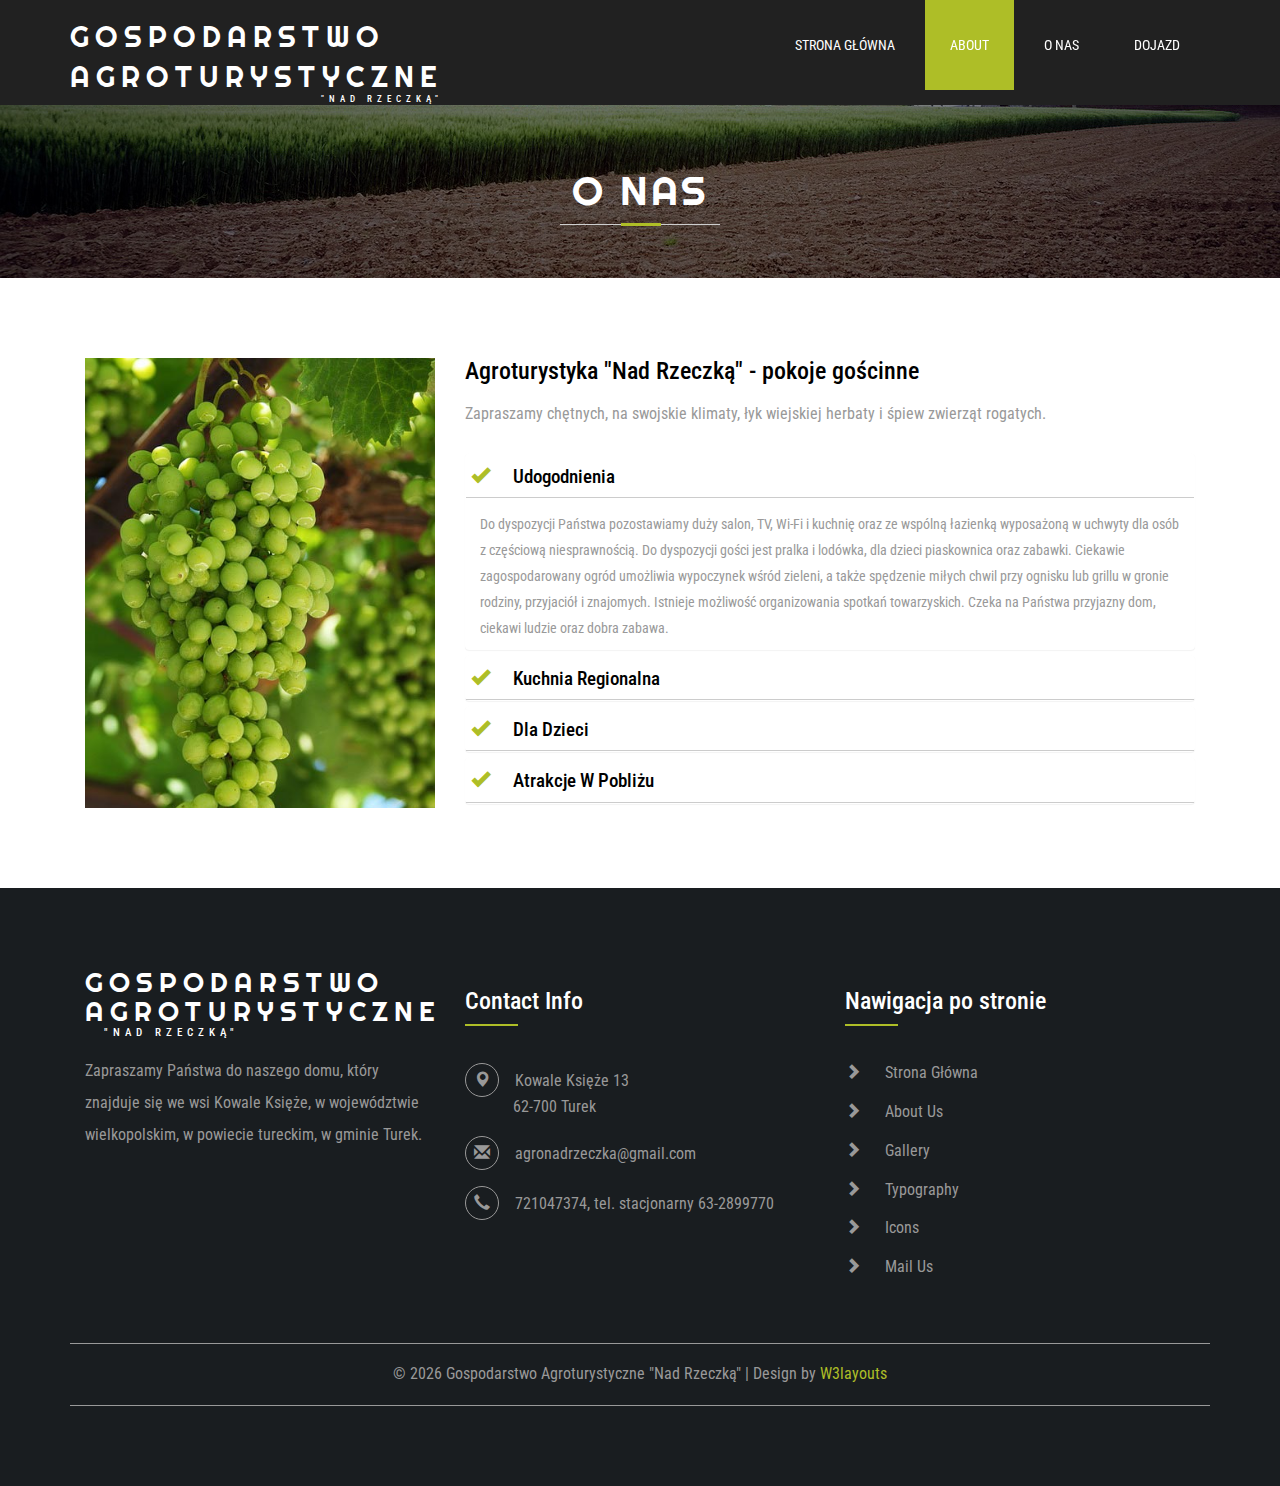
==== commit 3455f0f0: "Update footer" ====
--- a/about.html
+++ b/about.html
@@ -172,31 +172,23 @@
 			<div class="agileinfo_footer_grids">
 				<div class="col-md-4 agileinfo_footer_grid">
 					<div class="agile-logo">
-						<h4><a href="index.html">Farming <span>Company</span></a></h4>
+						<h4><a href="index.html">Gospodarstwo <br>Agroturystyczne<span>"Nad Rzeczką"</span></a></h4>
 					</div>
-					<p>Etiam condimentum mi nec tortor euismod, id lobortis odio dictum. Cras 
-						suscipit elit eget mi volutpat facilisis.</p>
-					<div class="agileinfo-social-grids">
-						<ul>
-							<li><a href="#"><i class="fa fa-facebook"></i></a></li>
-							<li><a href="#"><i class="fa fa-twitter"></i></a></li>
-							<li><a href="#"><i class="fa fa-rss"></i></a></li>
-							<li><a href="#"><i class="fa fa-vk"></i></a></li>
-						</ul>
-					</div>
+					<p>Zapraszamy Państwa do naszego domu, który znajduje się we
+						wsi Kowale Księże, w województwie wielkopolskim, w powiecie tureckim, w gminie Turek.</p>
 				</div>
 				<div class="col-md-4 agileinfo_footer_grid">
 					<h3>Contact Info</h3>
 					<ul class="agileinfo_footer_grid_list">
-						<li><i class="glyphicon glyphicon-map-marker" aria-hidden="true"></i>1234k Avenue, 4th block, <span>New York City.</span></li>
-						<li><i class="glyphicon glyphicon-envelope" aria-hidden="true"></i><a href="mailto:info@example.com">info@example.com</a></li>
-						<li><i class="glyphicon glyphicon-earphone" aria-hidden="true"></i>+1234 567 567</li>
+						<li><i class="glyphicon glyphicon-map-marker" aria-hidden="true"></i>Kowale Księże 13 <span>62-700 Turek</span></li>
+						<li><i class="glyphicon glyphicon-envelope" aria-hidden="true"></i><a href="mailto:agronadrzeczka@gmail.com">agronadrzeczka@gmail.com</a></li>
+						<li><i class="glyphicon glyphicon-earphone" aria-hidden="true"></i>721047374, tel. stacjonarny 63-2899770</li>
 					</ul>
 				</div>
 				<div class="col-md-4 agileinfo_footer_grid">
-					<h3>Navigation</h3>
+					<h3>Nawigacja po stronie</h3>
 					<ul class="agileinfo_footer_grid_nav">
-						<li><span class="glyphicon glyphicon-chevron-right" aria-hidden="true"></span><a href="index.html">Home</a></li>
+						<li><span class="glyphicon glyphicon-chevron-right" aria-hidden="true"></span><a href="index.html">Strona Główna</a></li>
 						<li><span class="glyphicon glyphicon-chevron-right" aria-hidden="true"></span><a href="about.html">About Us</a></li>
 						<li><span class="glyphicon glyphicon-chevron-right" aria-hidden="true"></span><a href="gallery.html">Gallery</a></li>
 						<li><span class="glyphicon glyphicon-chevron-right" aria-hidden="true"></span><a href="typography.html">Typography</a></li>
@@ -207,7 +199,8 @@
 				<div class="clearfix"> </div>
 			</div>
 			<div class="w3agile_footer_copy">
-				<p>&copy; 2017 Farming Company. All rights reserved | Design by <a href="http://w3layouts.com/">W3layouts</a></p>
+				<p>&copy; <script>document.write(new Date().getFullYear())</script>
+					Gospodarstwo Agroturystyczne "Nad Rzeczką" | Design by <a href="http://w3layouts.com/">W3layouts</a></p>
 			</div>
 		</div>
 	</div>
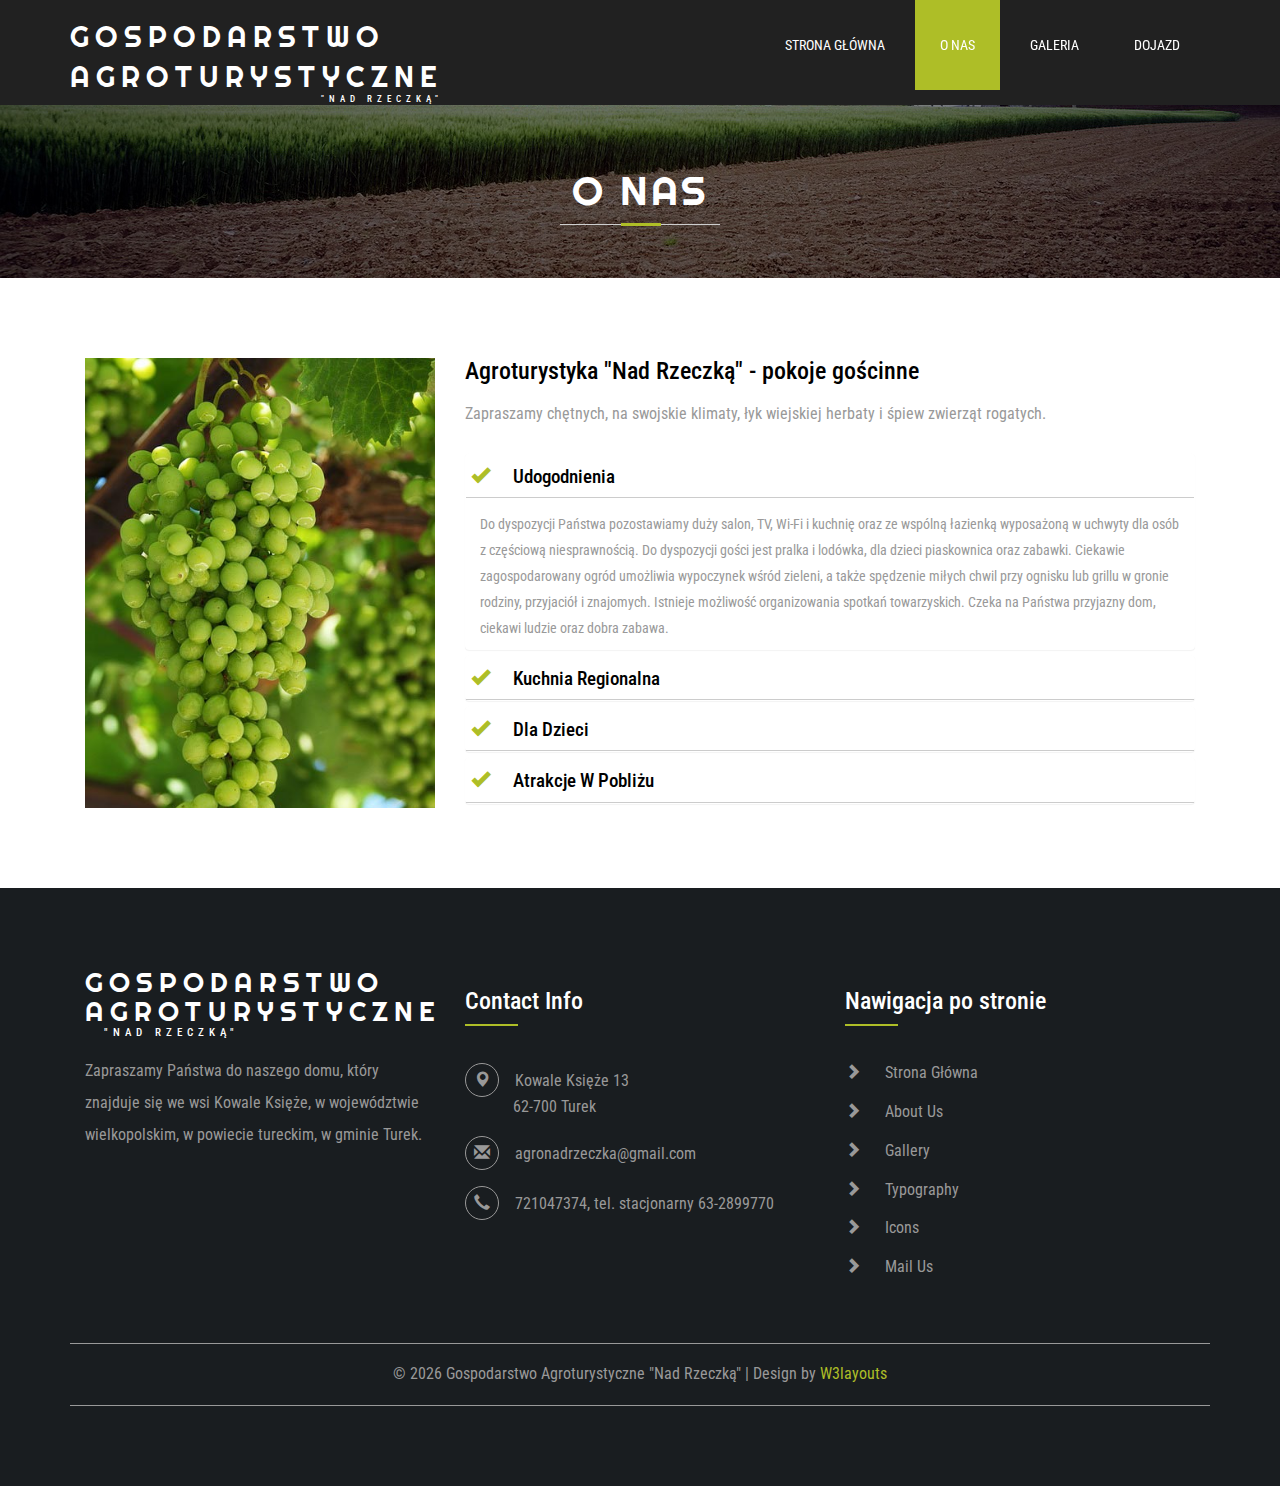
==== commit 5a865ab8: "update navigation links text" ====
--- a/about.html
+++ b/about.html
@@ -55,8 +55,8 @@
 				<nav>
 					<ul class="nav navbar-nav">
 						<li><a href="index.html">Strona główna</a></li>
-						<li class="active"><a href="about.html" class="hvr-sweep-to-bottom">About</a></li>
-						<li><a href="gallery.html" class="hvr-sweep-to-bottom">O nas</a></li>
+						<li class="active"><a href="about.html" class="hvr-sweep-to-bottom">O nas</a></li>
+						<li><a href="gallery.html" class="hvr-sweep-to-bottom">Galeria</a></li>
 						<li><a href="mail.html" class="hvr-sweep-to-bottom">Dojazd</a></li>
 					</ul>
 				</nav>
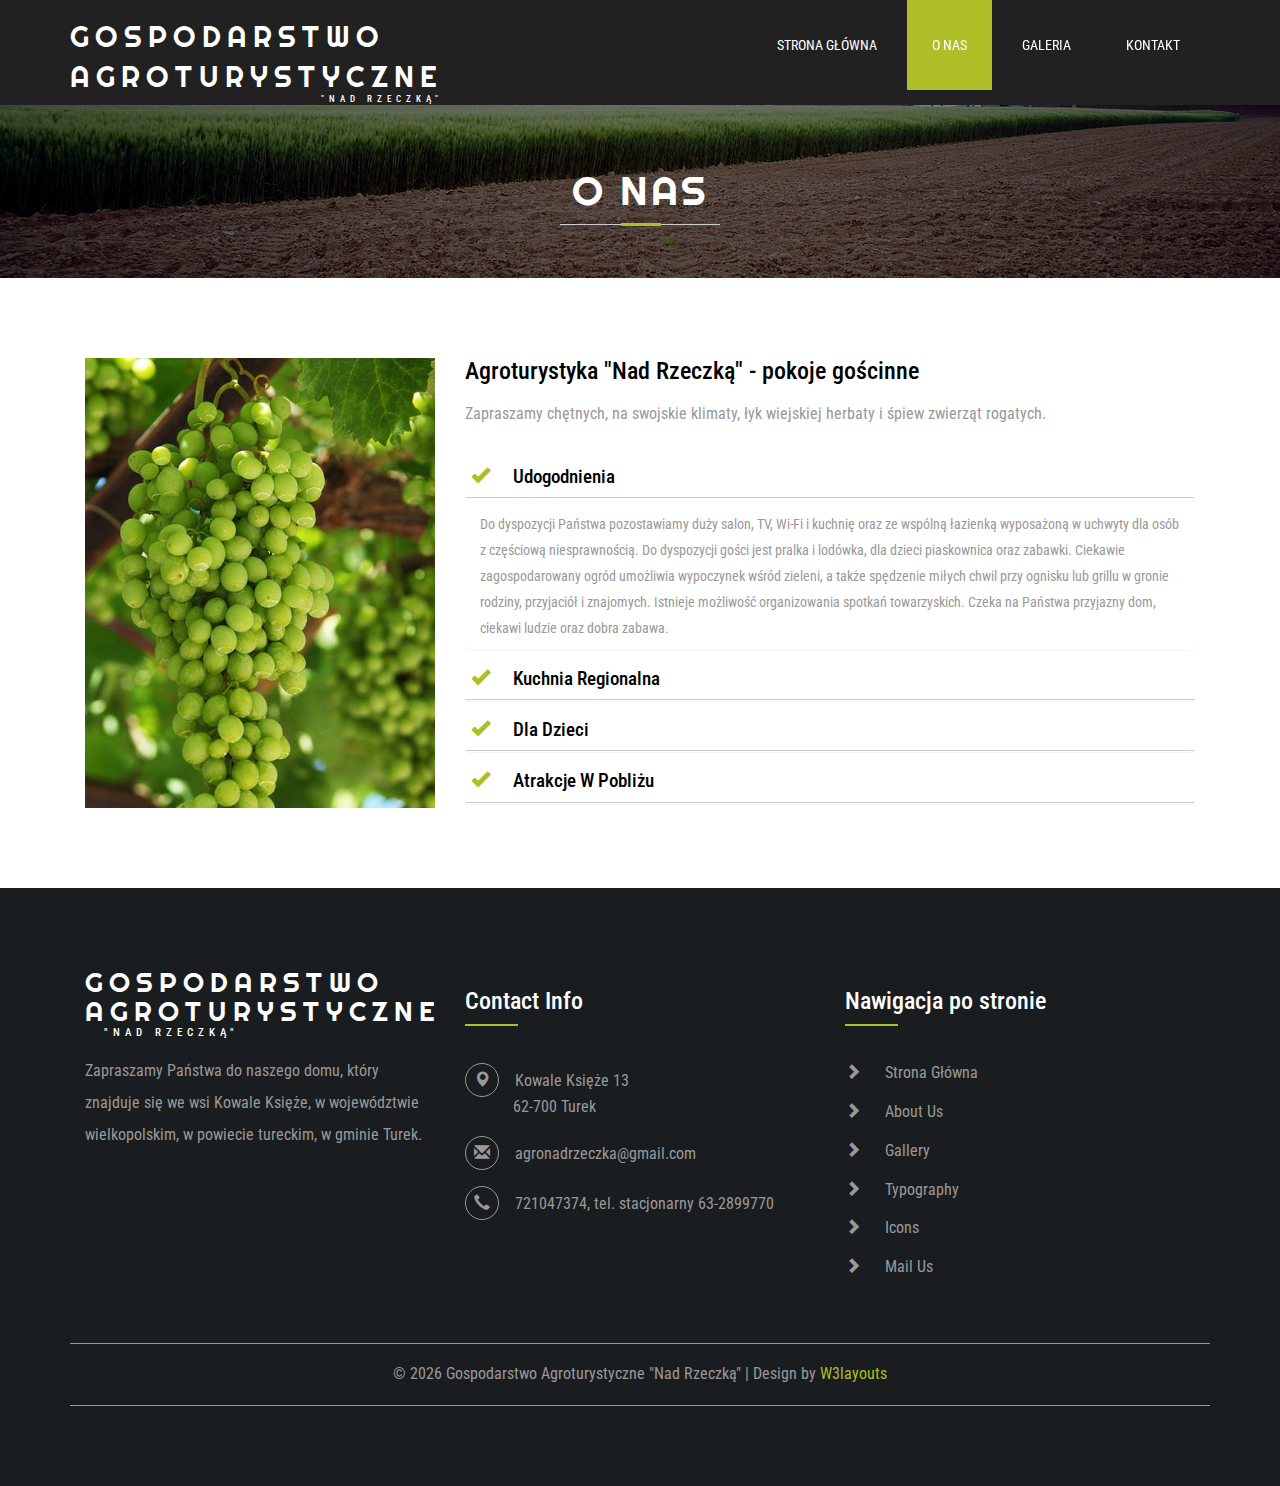
==== commit fd9e6b3e: "Update header on about page" ====
--- a/about.html
+++ b/about.html
@@ -46,7 +46,7 @@
 					<span class="icon-bar"></span>
 				</button>
 				<div class="w3layouts-logo">
-					<h1><a href="index">Gospodarstwo <br>Agroturystyczne<span>"Nad Rzeczką"</span></a></h1>
+					<h1><a href="index.html">Gospodarstwo <br>Agroturystyczne<span>"Nad Rzeczką"</span></a></h1>
 				</div>
 			</div>
 
@@ -57,7 +57,7 @@
 						<li><a href="index.html">Strona główna</a></li>
 						<li class="active"><a href="about.html" class="hvr-sweep-to-bottom">O nas</a></li>
 						<li><a href="gallery.html" class="hvr-sweep-to-bottom">Galeria</a></li>
-						<li><a href="mail.html" class="hvr-sweep-to-bottom">Dojazd</a></li>
+						<li><a href="mail.html" class="hvr-sweep-to-bottom">Kontakt</a></li>
 					</ul>
 				</nav>
 			</div>
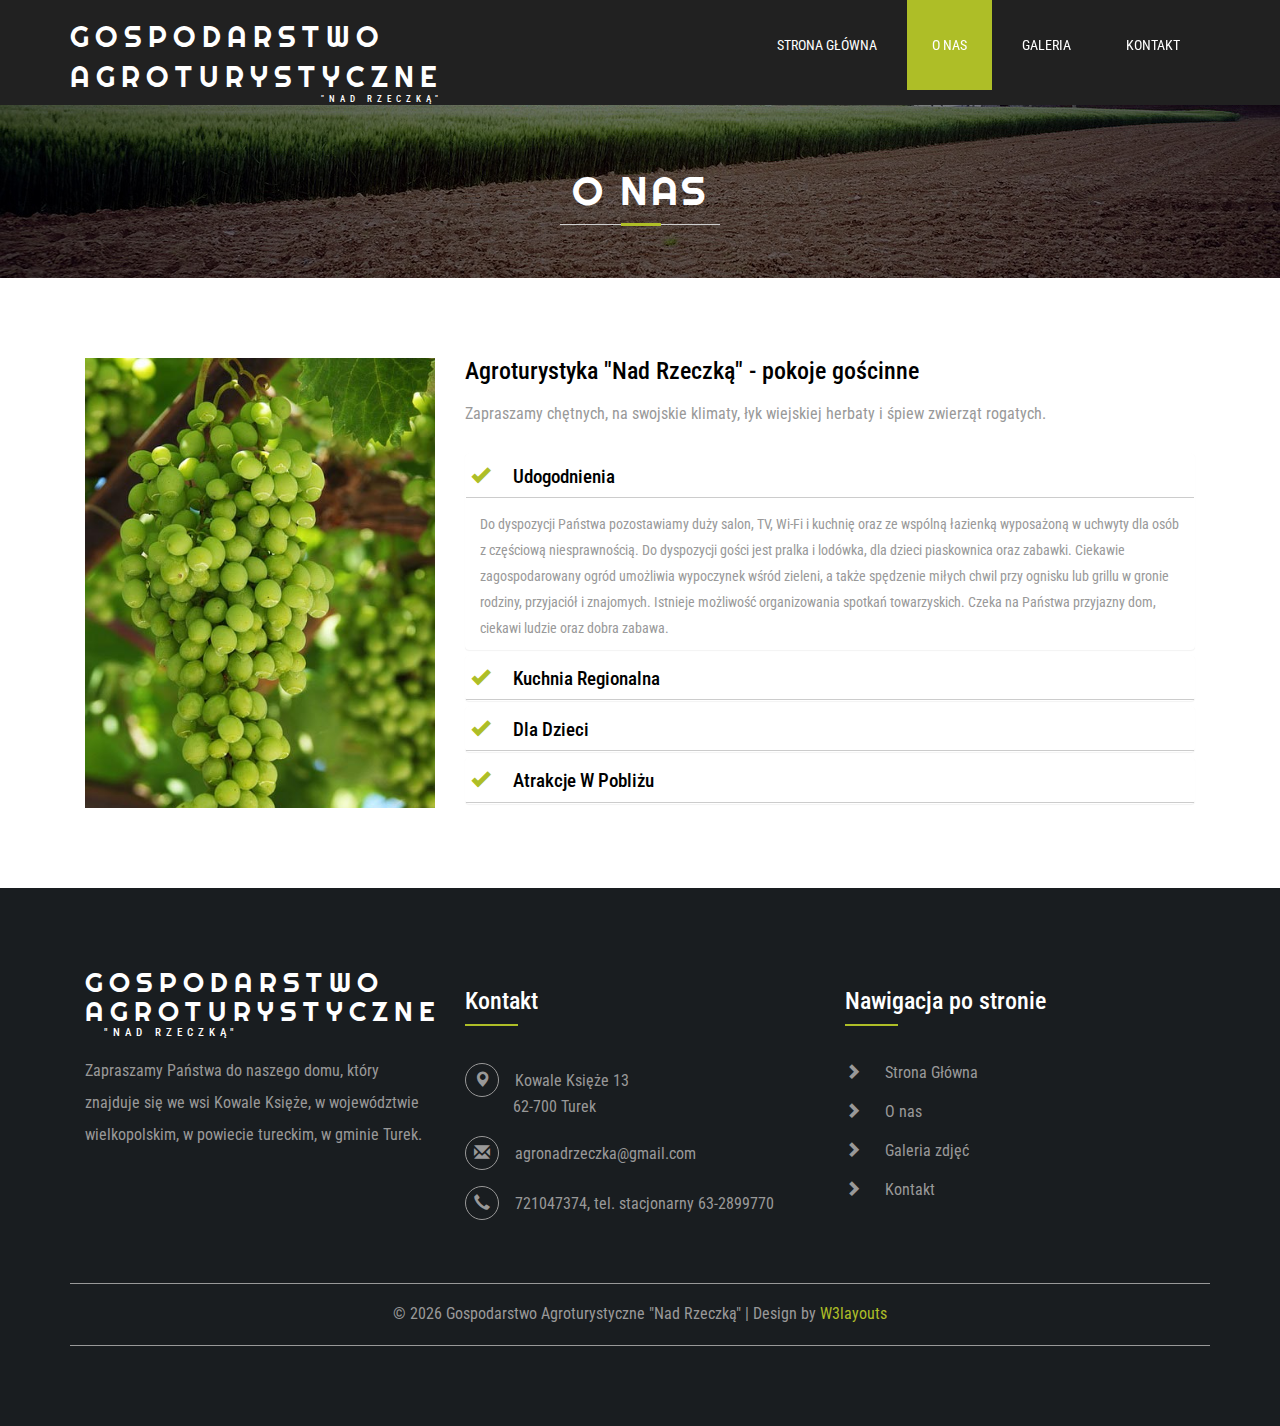
==== commit b6da86e7: "update footers on all pages" ====
--- a/about.html
+++ b/about.html
@@ -57,7 +57,7 @@
 						<li><a href="index.html">Strona główna</a></li>
 						<li class="active"><a href="about.html" class="hvr-sweep-to-bottom">O nas</a></li>
 						<li><a href="gallery.html" class="hvr-sweep-to-bottom">Galeria</a></li>
-						<li><a href="mail.html" class="hvr-sweep-to-bottom">Kontakt</a></li>
+						<li><a href="contact.html" class="hvr-sweep-to-bottom">Kontakt</a></li>
 					</ul>
 				</nav>
 			</div>
@@ -178,7 +178,7 @@
 						wsi Kowale Księże, w województwie wielkopolskim, w powiecie tureckim, w gminie Turek.</p>
 				</div>
 				<div class="col-md-4 agileinfo_footer_grid">
-					<h3>Contact Info</h3>
+					<h3>Kontakt</h3>
 					<ul class="agileinfo_footer_grid_list">
 						<li><i class="glyphicon glyphicon-map-marker" aria-hidden="true"></i>Kowale Księże 13 <span>62-700 Turek</span></li>
 						<li><i class="glyphicon glyphicon-envelope" aria-hidden="true"></i><a href="mailto:agronadrzeczka@gmail.com">agronadrzeczka@gmail.com</a></li>
@@ -189,11 +189,9 @@
 					<h3>Nawigacja po stronie</h3>
 					<ul class="agileinfo_footer_grid_nav">
 						<li><span class="glyphicon glyphicon-chevron-right" aria-hidden="true"></span><a href="index.html">Strona Główna</a></li>
-						<li><span class="glyphicon glyphicon-chevron-right" aria-hidden="true"></span><a href="about.html">About Us</a></li>
-						<li><span class="glyphicon glyphicon-chevron-right" aria-hidden="true"></span><a href="gallery.html">Gallery</a></li>
-						<li><span class="glyphicon glyphicon-chevron-right" aria-hidden="true"></span><a href="typography.html">Typography</a></li>
-						<li><span class="glyphicon glyphicon-chevron-right" aria-hidden="true"></span><a href="icons.html">Icons</a></li>
-						<li><span class="glyphicon glyphicon-chevron-right" aria-hidden="true"></span><a href="mail.html">Mail Us</a></li>
+						<li><span class="glyphicon glyphicon-chevron-right" aria-hidden="true"></span><a href="about.html">O nas</a></li>
+						<li><span class="glyphicon glyphicon-chevron-right" aria-hidden="true"></span><a href="gallery.html">Galeria zdjęć</a></li>
+						<li><span class="glyphicon glyphicon-chevron-right" aria-hidden="true"></span><a href="contact.html">Kontakt</a></li>
 					</ul>
 				</div>
 				<div class="clearfix"> </div>
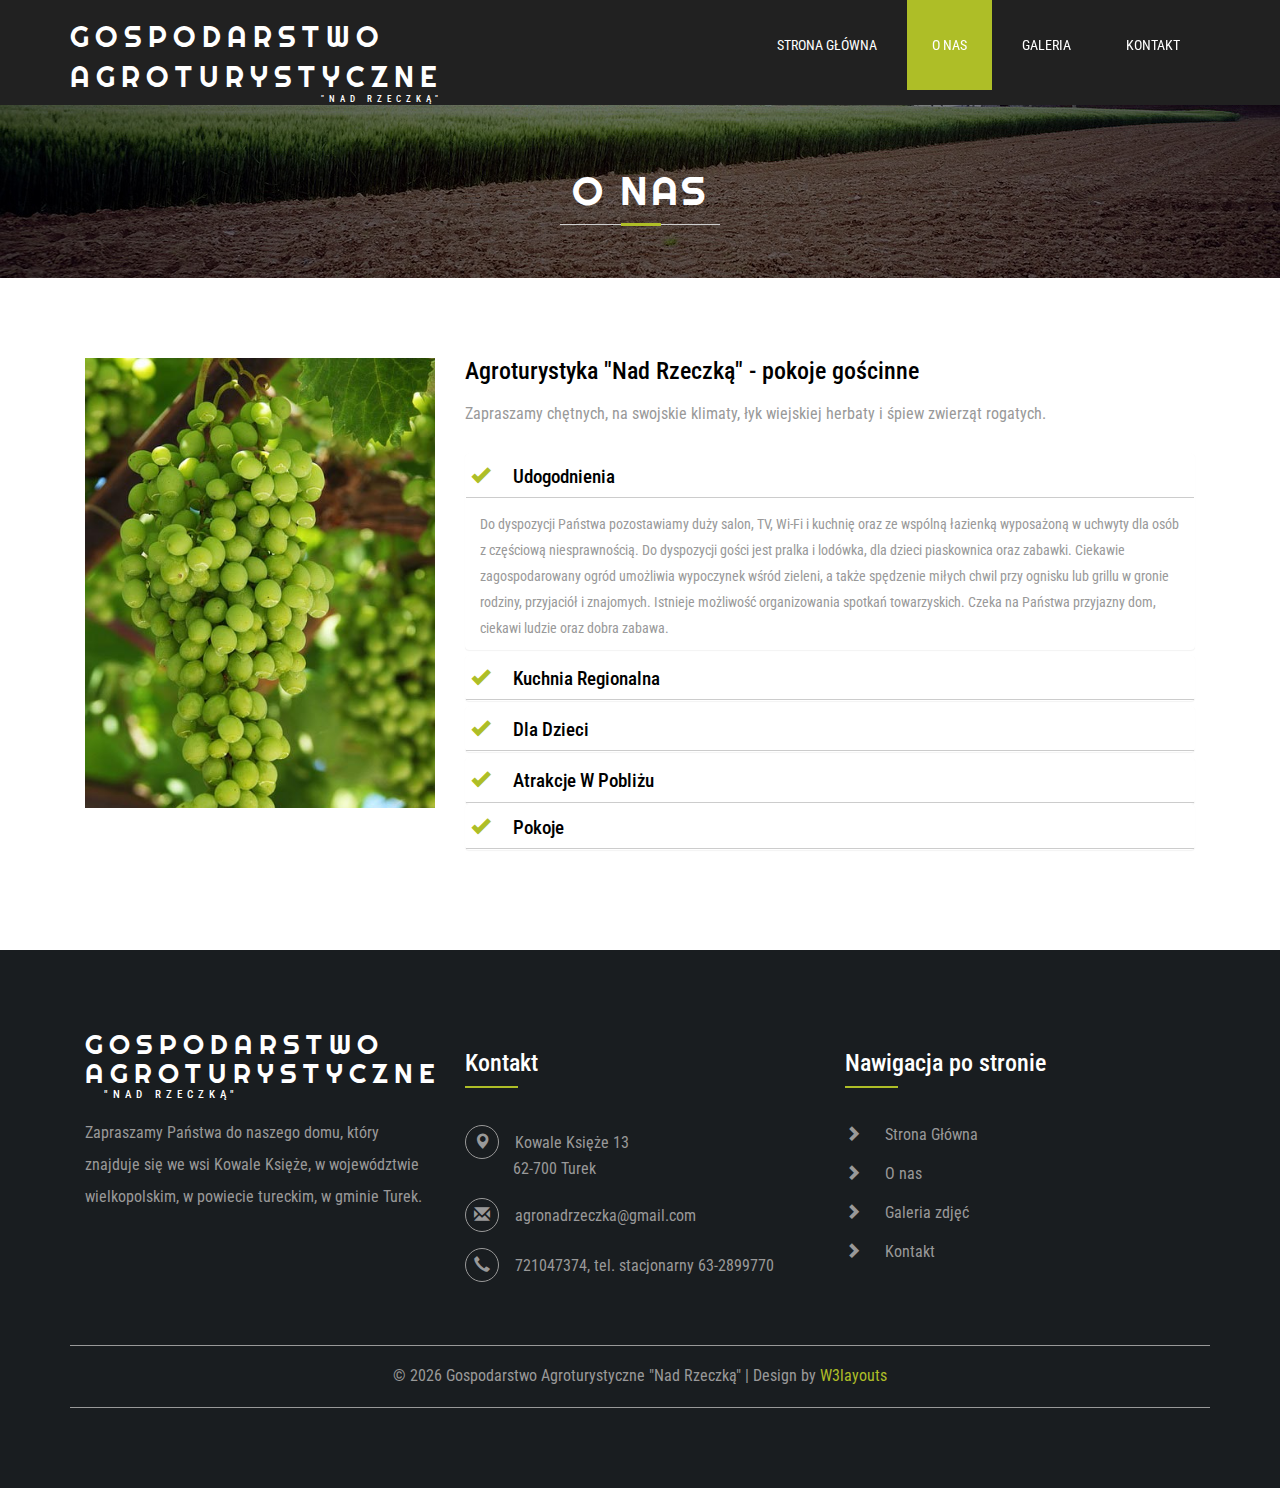
==== commit 5b761bf3: "update about page" ====
--- a/about.html
+++ b/about.html
@@ -159,6 +159,25 @@
 							</div>
 						</div>
 					</div>
+						<div class="panel panel-default">
+							<div class="panel-heading" role="tab" id="headingFive">
+							  <h4 class="panel-title asd">
+								<a class="pa_italic collapsed" role="button" data-toggle="collapse" data-parent="#accordion" href="#collapseFive" aria-expanded="false" aria-controls="collapseFive">
+									<span class="glyphicon glyphicon-ok" aria-hidden="true"></span> Pokoje
+								</a>
+							  </h4>
+							</div>
+							<div id="collapseFive" class="panel-collapse collapse" role="tabpanel" aria-labelledby="headingFive">
+								<div class="panel-body panel_text">
+									<ul>
+										<li>Pokój 3-osobowy</li>
+										<li>Pokój 2-osobowy (łączony)</li>
+										<li>Pokój 2-osobowy (łączony)</li>
+									</ul>
+								</div>
+							</div>
+						</div>
+					</div>
 					<!-- //history --> 
 				</div>
 				<div class="clearfix"> </div> 
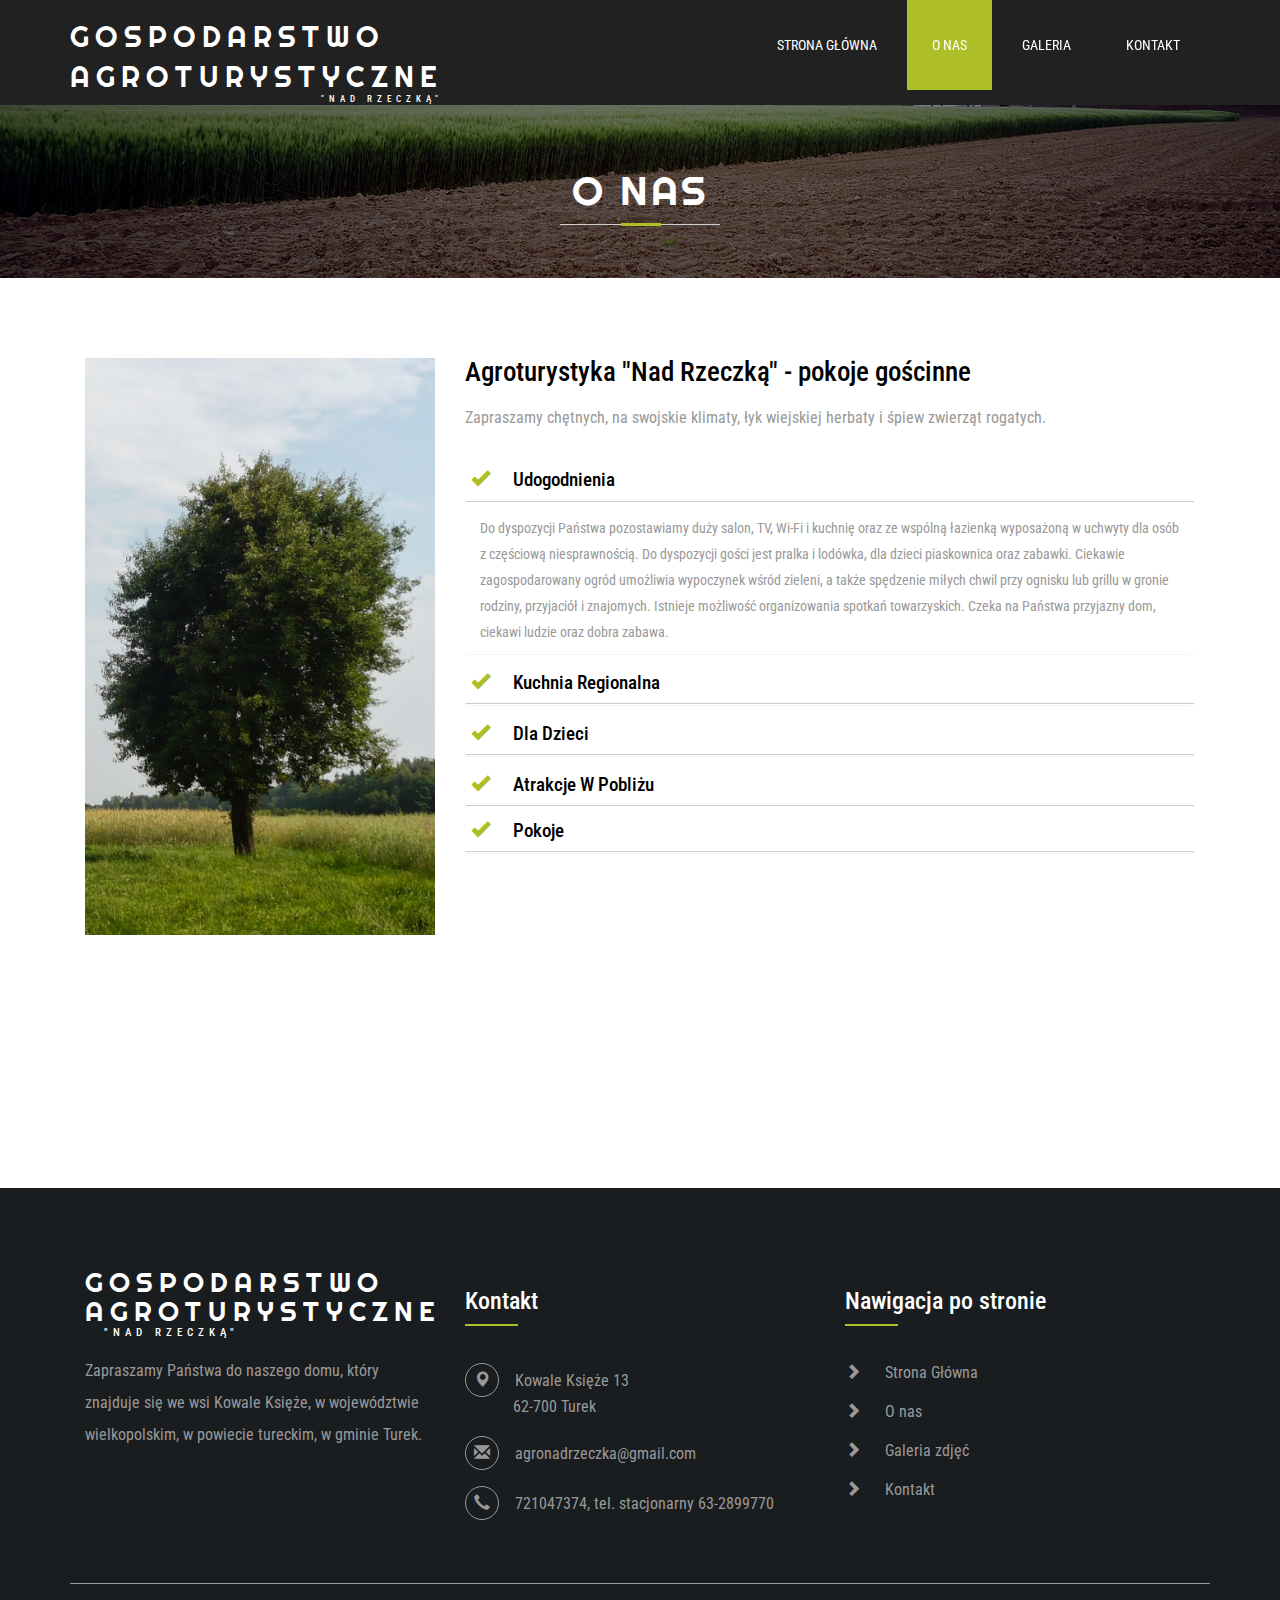
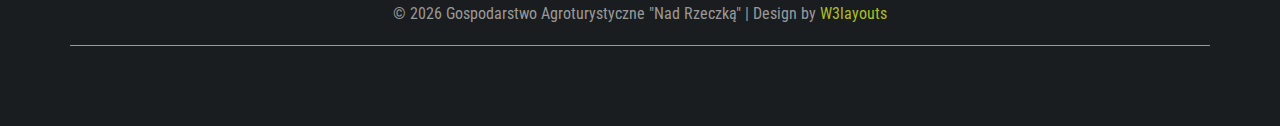
==== commit 9ff58830: "fix favicon on rest pages" ====
--- a/about.html
+++ b/about.html
@@ -7,6 +7,7 @@
 <meta name="keywords" content="Agroturystyka, Nad, Rzeczka, Hotel, Noclegi, Kontakt, O nas, Informacje" />
 <meta name="description" content="Więcej informacji na temat naszego pensjonatu, udogodnienia, atrakcje... "/>
 <script type="application/x-javascript"> addEventListener("load", function() { setTimeout(hideURLbar, 0); }, false); function hideURLbar(){ window.scrollTo(0,1); } </script>
+<link rel="shortcut icon" type="image/x-icon" href="./favicon.ico?">
 <!-- bootstrap-css -->
 <link href="css/bootstrap.css" rel="stylesheet" type="text/css" media="all" />
 <!--// bootstrap-css -->
--- a/css/style.css
+++ b/css/style.css
@@ -21,6 +21,18 @@
 body a:hover {
     text-decoration: none;
 }
+
+.photo-text{
+    background: rgba(0, 0, 0, 0.3);
+}
+
+.photo-text:hover{
+    background: rgba(0, 0, 0, 0.5);
+    -webkit-transition: background-color 8000ms linear;
+    -ms-transition: background-color 8000ms linear;
+    transition: background-color 8000ms linear;
+}
+
 /*-- header --*/
 input[type="submit"],.w3l_banner_info_left_grid_left h3 a,.w3agile_footer_copy p a,.reply a,.agile_cat_grid_tags ul li a:hover,.agile_cat_grid ul.categories li a,.w3l_admin a,.w3ls_single_left_grid_right ul li a,.wthree_features_services_grid h4 a,.agile_services_bottom_grid_left_grid a,.simplefilter li,.agileinfo_footer_grid ul li a,.w3l_banner_info_left_grid1,.agile_blog_grid h4 a{
 	transition: .5s ease-in;
@@ -660,12 +672,12 @@
 }
 /*-- about-top --*/
 .about-w3layouts-pic{
-    background: url(../images/10.jpg) no-repeat 0px 0px;
-    background-size: cover;
-    min-height: 450px;
+    background: url(../images/10.webp) no-repeat 0px 0px;
+    background-size: contain;
+    min-height: 750px;
 }
 .about-right h5 {
-    font-size: 1.5em;
+    font-size: 1.7em;
     color: #000;
     margin: 0;
 }
